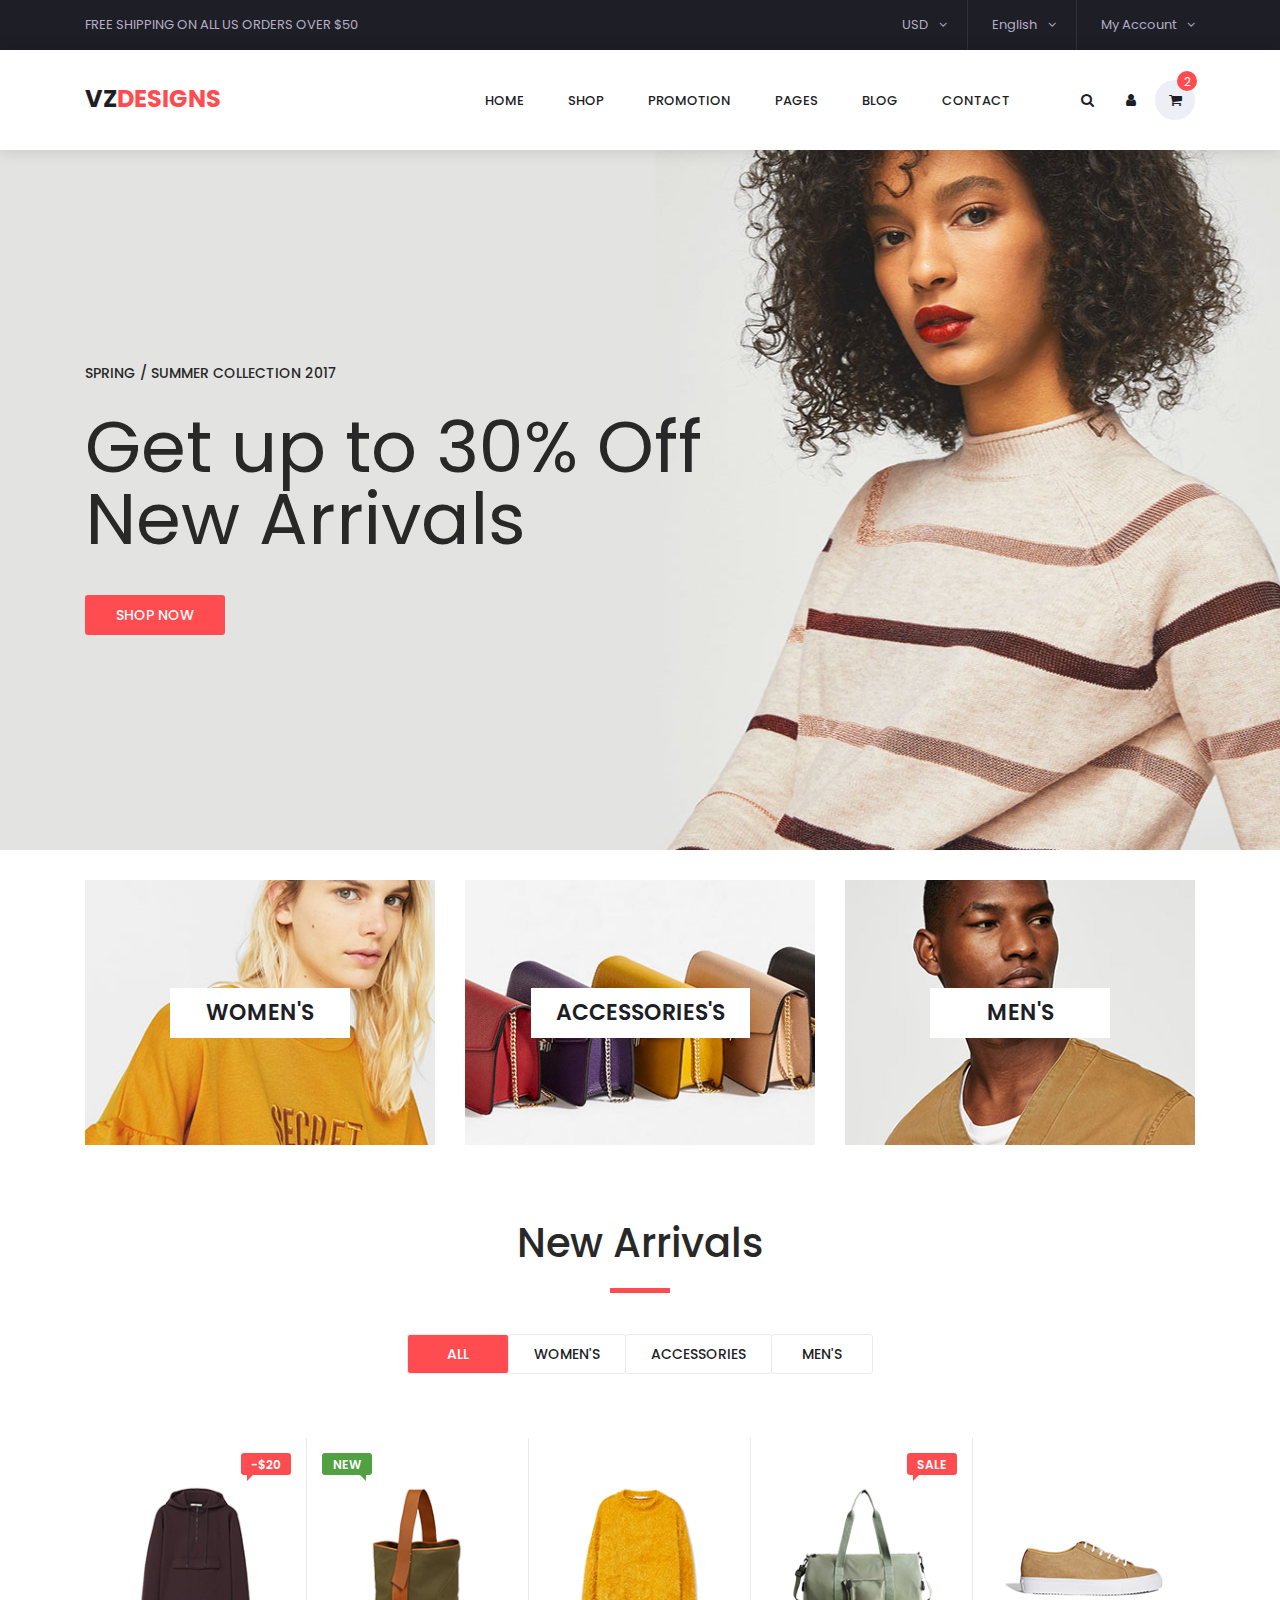
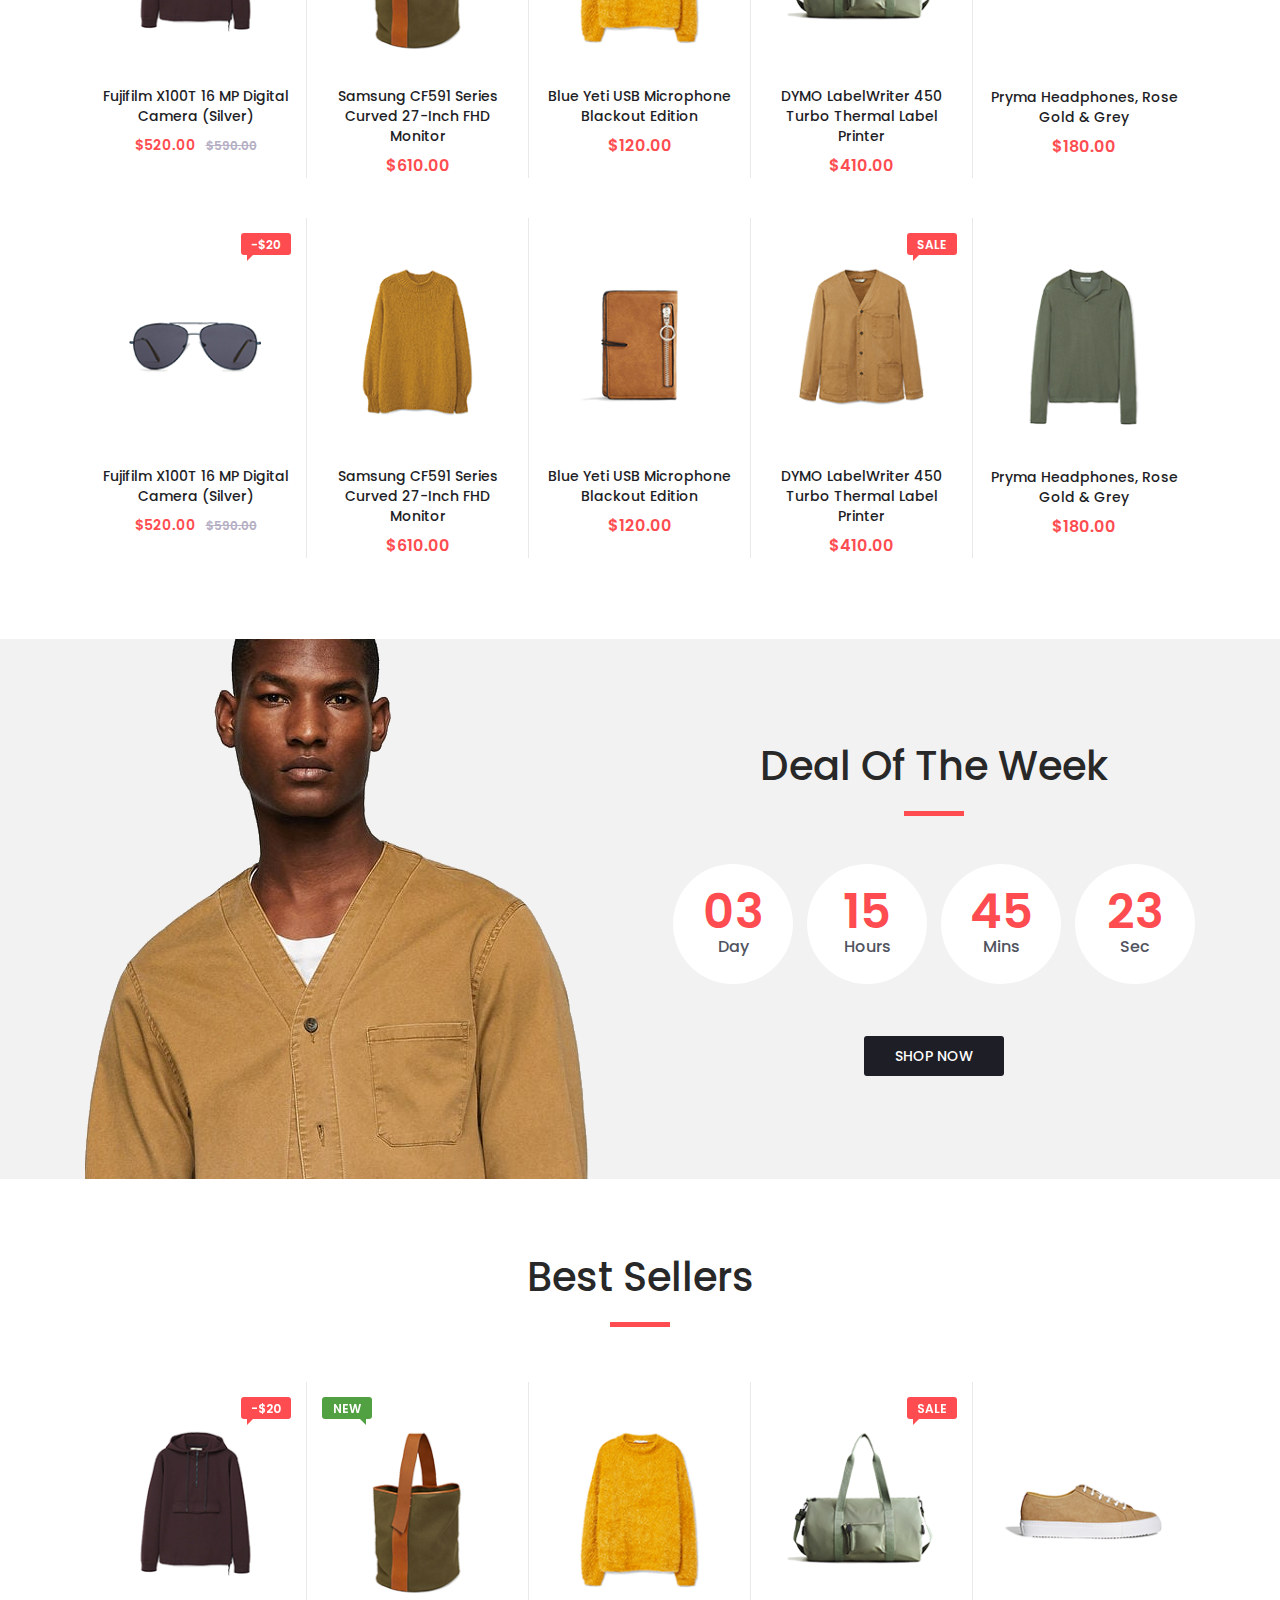
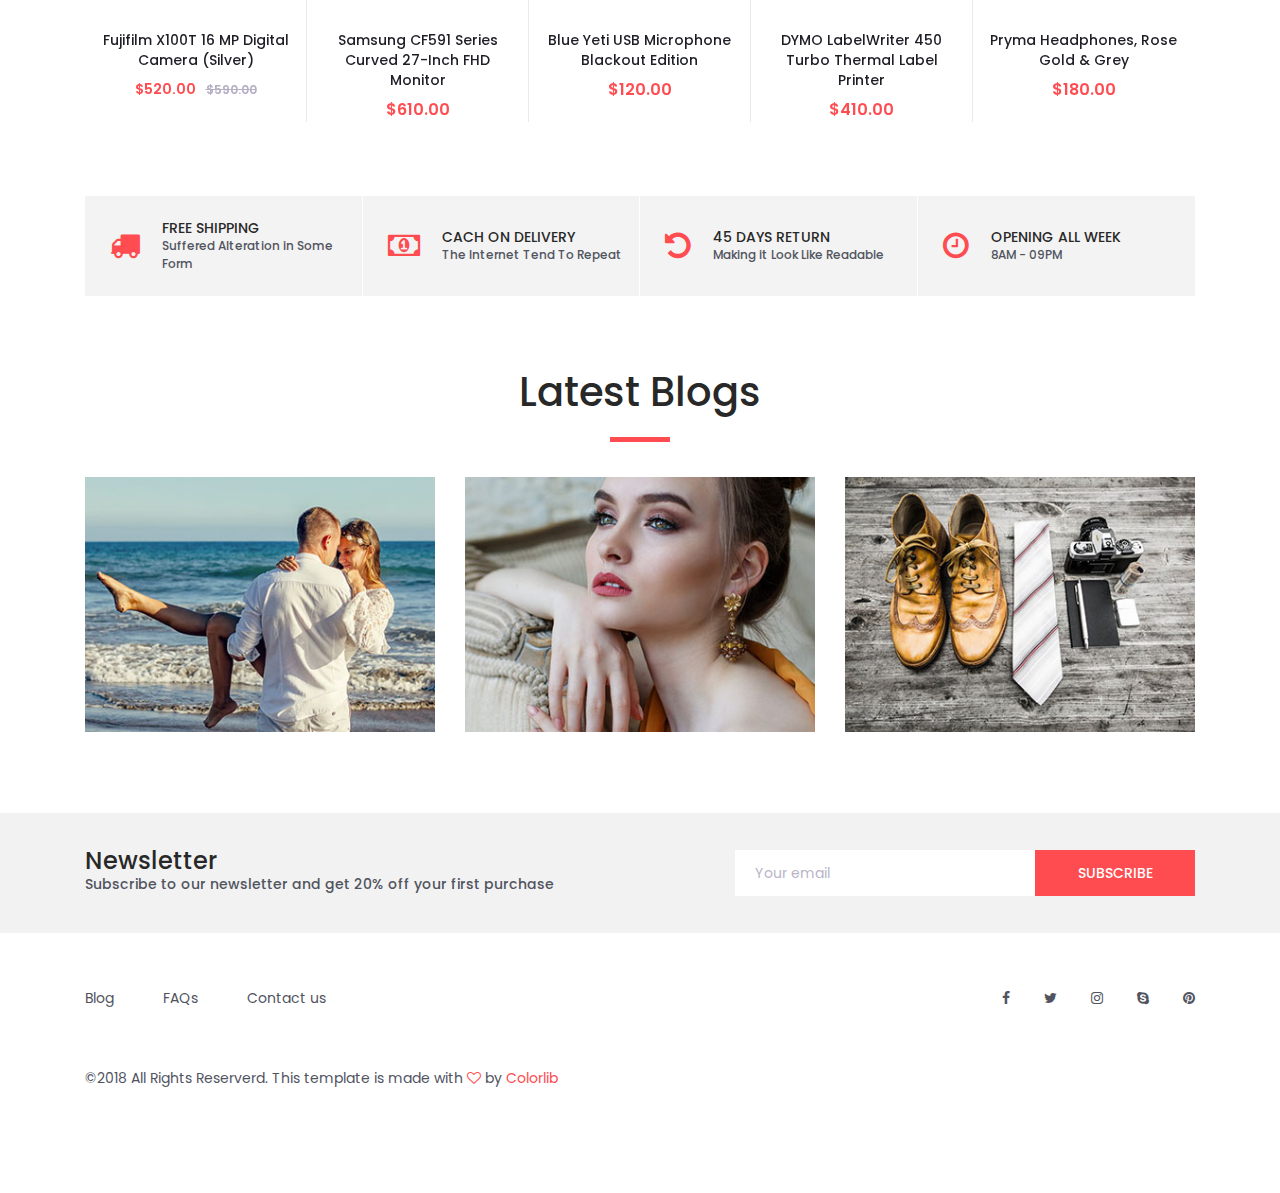
==== index.html @ 8c0a6a10 "ORIGINALFILES" ====
<!DOCTYPE html>
<html lang="en">
<head>
<title>VeeZ</title>
<meta charset="utf-8">
<meta http-equiv="X-UA-Compatible" content="IE=edge">
<meta name="description" content="Colo Shop Template">
<meta name="viewport" content="width=device-width, initial-scale=1">
<link rel="stylesheet" type="text/css" href="styles/bootstrap4/bootstrap.min.css">
<link href="plugins/font-awesome-4.7.0/css/font-awesome.min.css" rel="stylesheet" type="text/css">
<link rel="stylesheet" type="text/css" href="plugins/OwlCarousel2-2.2.1/owl.carousel.css">
<link rel="stylesheet" type="text/css" href="plugins/OwlCarousel2-2.2.1/owl.theme.default.css">
<link rel="stylesheet" type="text/css" href="plugins/OwlCarousel2-2.2.1/animate.css">
<link rel="stylesheet" type="text/css" href="styles/main_styles.css">
<link rel="stylesheet" type="text/css" href="styles/responsive.css">
</head>

<body>

<div class="super_container">

	<!-- Header -->

	<header class="header trans_300">

		<!-- Top Navigation -->

		<div class="top_nav">
			<div class="container">
				<div class="row">
					<div class="col-md-6">
						<div class="top_nav_left">free shipping on all US orders over $50</div>
					</div>
					<div class="col-md-6 text-right">
						<div class="top_nav_right">
							<ul class="top_nav_menu">

								<!-- Currency / Language / My Account -->

								<li class="currency">
									<a href="#">
										usd
										<i class="fa fa-angle-down"></i>
									</a>
									<ul class="currency_selection">
										<li><a>cad</a></li>
										<li><a href="#">aud</a></li>
										<li><a href="#">eur</a></li>
										<li><a href="#">gbp</a></li>
									</ul>
								</li>
								<li class="language">
									<a href="#">
										English
										<i class="fa fa-angle-down"></i>
									</a>
									<ul class="language_selection">
										<li><a href="#">French</a></li>
										<li><a href="#">Italian</a></li>
										<li><a href="#">German</a></li>
										<li><a href="#">Spanish</a></li>
									</ul>
								</li>
								<li class="account">
									<a href="#">
										My Account
										<i class="fa fa-angle-down"></i>
									</a>
									<ul class="account_selection">
										<li><a href="#"><i class="fa fa-sign-in" aria-hidden="true"></i>Sign In</a></li>
										<li><a href="#"><i class="fa fa-user-plus" aria-hidden="true"></i>Register</a></li>
									</ul>
								</li>
							</ul>
						</div>
					</div>
				</div>
			</div>
		</div>

		<!-- Main Navigation -->

		<div class="main_nav_container">
			<div class="container">
				<div class="row">
					<div class="col-lg-12 text-right">
						<div class="logo_container">
							<a href="#">vz<span>designs</span></a>
						</div>
						<nav class="navbar">
							<ul class="navbar_menu">
								<li><a href="#">home</a></li>
								<li><a href="#">shop</a></li>
								<li><a href="#">promotion</a></li>
								<li><a href="#">pages</a></li>
								<li><a href="#">blog</a></li>
								<li><a href="contact.html">contact</a></li>
							</ul>
							<ul class="navbar_user">
								<li><a href="#"><i class="fa fa-search" aria-hidden="true"></i></a></li>
								<li><a href="#"><i class="fa fa-user" aria-hidden="true"></i></a></li>
								<li class="checkout">
									<a href="#">
										<i class="fa fa-shopping-cart" aria-hidden="true"></i>
										<span id="checkout_items" class="checkout_items">2</span>
									</a>
								</li>
							</ul>
							<div class="hamburger_container">
								<i class="fa fa-bars" aria-hidden="true"></i>
							</div>
						</nav>
					</div>
				</div>
			</div>
		</div>

	</header>

	<div class="fs_menu_overlay"></div>
	<div class="hamburger_menu">
		<div class="hamburger_close"><i class="fa fa-times" aria-hidden="true"></i></div>
		<div class="hamburger_menu_content text-right">
			<ul class="menu_top_nav">
				<li class="menu_item has-children">
					<a href="#">
						usd
						<i class="fa fa-angle-down"></i>
					</a>
					<ul class="menu_selection">
						<li><a href="#">cad</a></li>
						<li><a href="#">aud</a></li>
						<li><a href="#">eur</a></li>
						<li><a href="#">gbp</a></li>
					</ul>
				</li>
				<li class="menu_item has-children">
					<a href="#">
						English
						<i class="fa fa-angle-down"></i>
					</a>
					<ul class="menu_selection">
						<li><a href="#">French</a></li>
						<li><a href="#">Italian</a></li>
						<li><a href="#">German</a></li>
						<li><a href="#">Spanish</a></li>
					</ul>
				</li>
				<li class="menu_item has-children">
					<a href="#">
						My Account
						<i class="fa fa-angle-down"></i>
					</a>
					<ul class="menu_selection">
						<li><a href="#"><i class="fa fa-sign-in" aria-hidden="true"></i>Sign In</a></li>
						<li><a href="#"><i class="fa fa-user-plus" aria-hidden="true"></i>Register</a></li>
					</ul>
				</li>
				<li class="menu_item"><a href="#">home</a></li>
				<li class="menu_item"><a href="#">shop</a></li>
				<li class="menu_item"><a href="#">promotion</a></li>
				<li class="menu_item"><a href="#">pages</a></li>
				<li class="menu_item"><a href="#">blog</a></li>
				<li class="menu_item"><a href="#">contact</a></li>
			</ul>
		</div>
	</div>

	<!-- Slider -->

	<div class="main_slider" style="background-image:url(images/slider_1.jpg)">
		<div class="container fill_height">
			<div class="row align-items-center fill_height">
				<div class="col">
					<div class="main_slider_content">
						<h6>Spring / Summer Collection 2017</h6>
						<h1>Get up to 30% Off New Arrivals</h1>
						<div class="red_button shop_now_button"><a href="#">shop now</a></div>
					</div>
				</div>
			</div>
		</div>
	</div>

	<!-- Banner -->

	<div class="banner">
		<div class="container">
			<div class="row">
				<div class="col-md-4">
					<div class="banner_item align-items-center" style="background-image:url(images/banner_1.jpg)">
						<div class="banner_category">
							<a href="categories.html">women's</a>
						</div>
					</div>
				</div>
				<div class="col-md-4">
					<div class="banner_item align-items-center" style="background-image:url(images/banner_2.jpg)">
						<div class="banner_category">
							<a href="categories.html">accessories's</a>
						</div>
					</div>
				</div>
				<div class="col-md-4">
					<div class="banner_item align-items-center" style="background-image:url(images/banner_3.jpg)">
						<div class="banner_category">
							<a href="categories.html">men's</a>
						</div>
					</div>
				</div>
			</div>
		</div>
	</div>

	<!-- New Arrivals -->

	<div class="new_arrivals">
		<div class="container">
			<div class="row">
				<div class="col text-center">
					<div class="section_title new_arrivals_title">
						<h2>New Arrivals</h2>
					</div>
				</div>
			</div>
			<div class="row align-items-center">
				<div class="col text-center">
					<div class="new_arrivals_sorting">
						<ul class="arrivals_grid_sorting clearfix button-group filters-button-group">
							<li class="grid_sorting_button button d-flex flex-column justify-content-center align-items-center active is-checked" data-filter="*">all</li>
							<li class="grid_sorting_button button d-flex flex-column justify-content-center align-items-center" data-filter=".women">women's</li>
							<li class="grid_sorting_button button d-flex flex-column justify-content-center align-items-center" data-filter=".accessories">accessories</li>
							<li class="grid_sorting_button button d-flex flex-column justify-content-center align-items-center" data-filter=".men">men's</li>
						</ul>
					</div>
				</div>
			</div>
			<div class="row">
				<div class="col">
					<div class="product-grid" data-isotope='{ "itemSelector": ".product-item", "layoutMode": "fitRows" }'>

						<!-- Product 1 -->

						<div class="product-item men">
							<div class="product discount product_filter">
								<div class="product_image">
									<img src="images/product_1.png" alt="">
								</div>
								<div class="favorite favorite_left"></div>
								<div class="product_bubble product_bubble_right product_bubble_red d-flex flex-column align-items-center"><span>-$20</span></div>
								<div class="product_info">
									<h6 class="product_name"><a href="single.html">Fujifilm X100T 16 MP Digital Camera (Silver)</a></h6>
									<div class="product_price">$520.00<span>$590.00</span></div>
								</div>
							</div>
							<div class="red_button add_to_cart_button"><a href="#">add to cart</a></div>
						</div>

						<!-- Product 2 -->

						<div class="product-item women">
							<div class="product product_filter">
								<div class="product_image">
									<img src="images/product_2.png" alt="">
								</div>
								<div class="favorite"></div>
								<div class="product_bubble product_bubble_left product_bubble_green d-flex flex-column align-items-center"><span>new</span></div>
								<div class="product_info">
									<h6 class="product_name"><a href="single.html">Samsung CF591 Series Curved 27-Inch FHD Monitor</a></h6>
									<div class="product_price">$610.00</div>
								</div>
							</div>
							<div class="red_button add_to_cart_button"><a href="#">add to cart</a></div>
						</div>

						<!-- Product 3 -->

						<div class="product-item women">
							<div class="product product_filter">
								<div class="product_image">
									<img src="images/product_3.png" alt="">
								</div>
								<div class="favorite"></div>
								<div class="product_info">
									<h6 class="product_name"><a href="single.html">Blue Yeti USB Microphone Blackout Edition</a></h6>
									<div class="product_price">$120.00</div>
								</div>
							</div>
							<div class="red_button add_to_cart_button"><a href="#">add to cart</a></div>
						</div>

						<!-- Product 4 -->

						<div class="product-item accessories">
							<div class="product product_filter">
								<div class="product_image">
									<img src="images/product_4.png" alt="">
								</div>
								<div class="product_bubble product_bubble_right product_bubble_red d-flex flex-column align-items-center"><span>sale</span></div>
								<div class="favorite favorite_left"></div>
								<div class="product_info">
									<h6 class="product_name"><a href="single.html">DYMO LabelWriter 450 Turbo Thermal Label Printer</a></h6>
									<div class="product_price">$410.00</div>
								</div>
							</div>
							<div class="red_button add_to_cart_button"><a href="#">add to cart</a></div>
						</div>

						<!-- Product 5 -->

						<div class="product-item women men">
							<div class="product product_filter">
								<div class="product_image">
									<img src="images/product_5.png" alt="">
								</div>
								<div class="favorite"></div>
								<div class="product_info">
									<h6 class="product_name"><a href="single.html">Pryma Headphones, Rose Gold & Grey</a></h6>
									<div class="product_price">$180.00</div>
								</div>
							</div>
							<div class="red_button add_to_cart_button"><a href="#">add to cart</a></div>
						</div>

						<!-- Product 6 -->

						<div class="product-item accessories">
							<div class="product discount product_filter">
								<div class="product_image">
									<img src="images/product_6.png" alt="">
								</div>
								<div class="favorite favorite_left"></div>
								<div class="product_bubble product_bubble_right product_bubble_red d-flex flex-column align-items-center"><span>-$20</span></div>
								<div class="product_info">
									<h6 class="product_name"><a href="#single.html">Fujifilm X100T 16 MP Digital Camera (Silver)</a></h6>
									<div class="product_price">$520.00<span>$590.00</span></div>
								</div>
							</div>
							<div class="red_button add_to_cart_button"><a href="#">add to cart</a></div>
						</div>

						<!-- Product 7 -->

						<div class="product-item women">
							<div class="product product_filter">
								<div class="product_image">
									<img src="images/product_7.png" alt="">
								</div>
								<div class="favorite"></div>
								<div class="product_info">
									<h6 class="product_name"><a href="single.html">Samsung CF591 Series Curved 27-Inch FHD Monitor</a></h6>
									<div class="product_price">$610.00</div>
								</div>
							</div>
							<div class="red_button add_to_cart_button"><a href="#">add to cart</a></div>
						</div>

						<!-- Product 8 -->

						<div class="product-item accessories">
							<div class="product product_filter">
								<div class="product_image">
									<img src="images/product_8.png" alt="">
								</div>
								<div class="favorite"></div>
								<div class="product_info">
									<h6 class="product_name"><a href="single.html">Blue Yeti USB Microphone Blackout Edition</a></h6>
									<div class="product_price">$120.00</div>
								</div>
							</div>
							<div class="red_button add_to_cart_button"><a href="#">add to cart</a></div>
						</div>

						<!-- Product 9 -->

						<div class="product-item men">
							<div class="product product_filter">
								<div class="product_image">
									<img src="images/product_9.png" alt="">
								</div>
								<div class="product_bubble product_bubble_right product_bubble_red d-flex flex-column align-items-center"><span>sale</span></div>
								<div class="favorite favorite_left"></div>
								<div class="product_info">
									<h6 class="product_name"><a href="single.html">DYMO LabelWriter 450 Turbo Thermal Label Printer</a></h6>
									<div class="product_price">$410.00</div>
								</div>
							</div>
							<div class="red_button add_to_cart_button"><a href="#">add to cart</a></div>
						</div>

						<!-- Product 10 -->

						<div class="product-item men">
							<div class="product product_filter">
								<div class="product_image">
									<img src="images/product_10.png" alt="">
								</div>
								<div class="favorite"></div>
								<div class="product_info">
									<h6 class="product_name"><a href="single.html">Pryma Headphones, Rose Gold & Grey</a></h6>
									<div class="product_price">$180.00</div>
								</div>
							</div>
							<div class="red_button add_to_cart_button"><a href="#">add to cart</a></div>
						</div>
					</div>
				</div>
			</div>
		</div>
	</div>

	<!-- Deal of the week -->

	<div class="deal_ofthe_week">
		<div class="container">
			<div class="row align-items-center">
				<div class="col-lg-6">
					<div class="deal_ofthe_week_img">
						<img src="images/deal_ofthe_week.png" alt="">
					</div>
				</div>
				<div class="col-lg-6 text-right deal_ofthe_week_col">
					<div class="deal_ofthe_week_content d-flex flex-column align-items-center float-right">
						<div class="section_title">
							<h2>Deal Of The Week</h2>
						</div>
						<ul class="timer">
							<li class="d-inline-flex flex-column justify-content-center align-items-center">
								<div id="day" class="timer_num">03</div>
								<div class="timer_unit">Day</div>
							</li>
							<li class="d-inline-flex flex-column justify-content-center align-items-center">
								<div id="hour" class="timer_num">15</div>
								<div class="timer_unit">Hours</div>
							</li>
							<li class="d-inline-flex flex-column justify-content-center align-items-center">
								<div id="minute" class="timer_num">45</div>
								<div class="timer_unit">Mins</div>
							</li>
							<li class="d-inline-flex flex-column justify-content-center align-items-center">
								<div id="second" class="timer_num">23</div>
								<div class="timer_unit">Sec</div>
							</li>
						</ul>
						<div class="red_button deal_ofthe_week_button"><a href="#">shop now</a></div>
					</div>
				</div>
			</div>
		</div>
	</div>

	<!-- Best Sellers -->

	<div class="best_sellers">
		<div class="container">
			<div class="row">
				<div class="col text-center">
					<div class="section_title new_arrivals_title">
						<h2>Best Sellers</h2>
					</div>
				</div>
			</div>
			<div class="row">
				<div class="col">
					<div class="product_slider_container">
						<div class="owl-carousel owl-theme product_slider">

							<!-- Slide 1 -->

							<div class="owl-item product_slider_item">
								<div class="product-item">
									<div class="product discount">
										<div class="product_image">
											<img src="images/product_1.png" alt="">
										</div>
										<div class="favorite favorite_left"></div>
										<div class="product_bubble product_bubble_right product_bubble_red d-flex flex-column align-items-center"><span>-$20</span></div>
										<div class="product_info">
											<h6 class="product_name"><a href="single.html">Fujifilm X100T 16 MP Digital Camera (Silver)</a></h6>
											<div class="product_price">$520.00<span>$590.00</span></div>
										</div>
									</div>
								</div>
							</div>

							<!-- Slide 2 -->

							<div class="owl-item product_slider_item">
								<div class="product-item women">
									<div class="product">
										<div class="product_image">
											<img src="images/product_2.png" alt="">
										</div>
										<div class="favorite"></div>
										<div class="product_bubble product_bubble_left product_bubble_green d-flex flex-column align-items-center"><span>new</span></div>
										<div class="product_info">
											<h6 class="product_name"><a href="single.html">Samsung CF591 Series Curved 27-Inch FHD Monitor</a></h6>
											<div class="product_price">$610.00</div>
										</div>
									</div>
								</div>
							</div>

							<!-- Slide 3 -->

							<div class="owl-item product_slider_item">
								<div class="product-item women">
									<div class="product">
										<div class="product_image">
											<img src="images/product_3.png" alt="">
										</div>
										<div class="favorite"></div>
										<div class="product_info">
											<h6 class="product_name"><a href="single.html">Blue Yeti USB Microphone Blackout Edition</a></h6>
											<div class="product_price">$120.00</div>
										</div>
									</div>
								</div>
							</div>

							<!-- Slide 4 -->

							<div class="owl-item product_slider_item">
								<div class="product-item accessories">
									<div class="product">
										<div class="product_image">
											<img src="images/product_4.png" alt="">
										</div>
										<div class="product_bubble product_bubble_right product_bubble_red d-flex flex-column align-items-center"><span>sale</span></div>
										<div class="favorite favorite_left"></div>
										<div class="product_info">
											<h6 class="product_name"><a href="single.html">DYMO LabelWriter 450 Turbo Thermal Label Printer</a></h6>
											<div class="product_price">$410.00</div>
										</div>
									</div>
								</div>
							</div>

							<!-- Slide 5 -->

							<div class="owl-item product_slider_item">
								<div class="product-item women men">
									<div class="product">
										<div class="product_image">
											<img src="images/product_5.png" alt="">
										</div>
										<div class="favorite"></div>
										<div class="product_info">
											<h6 class="product_name"><a href="single.html">Pryma Headphones, Rose Gold & Grey</a></h6>
											<div class="product_price">$180.00</div>
										</div>
									</div>
								</div>
							</div>

							<!-- Slide 6 -->

							<div class="owl-item product_slider_item">
								<div class="product-item accessories">
									<div class="product discount">
										<div class="product_image">
											<img src="images/product_6.png" alt="">
										</div>
										<div class="favorite favorite_left"></div>
										<div class="product_bubble product_bubble_right product_bubble_red d-flex flex-column align-items-center"><span>-$20</span></div>
										<div class="product_info">
											<h6 class="product_name"><a href="single.html">Fujifilm X100T 16 MP Digital Camera (Silver)</a></h6>
											<div class="product_price">$520.00<span>$590.00</span></div>
										</div>
									</div>
								</div>
							</div>

							<!-- Slide 7 -->

							<div class="owl-item product_slider_item">
								<div class="product-item women">
									<div class="product">
										<div class="product_image">
											<img src="images/product_7.png" alt="">
										</div>
										<div class="favorite"></div>
										<div class="product_info">
											<h6 class="product_name"><a href="single.html">Samsung CF591 Series Curved 27-Inch FHD Monitor</a></h6>
											<div class="product_price">$610.00</div>
										</div>
									</div>
								</div>
							</div>

							<!-- Slide 8 -->

							<div class="owl-item product_slider_item">
								<div class="product-item accessories">
									<div class="product">
										<div class="product_image">
											<img src="images/product_8.png" alt="">
										</div>
										<div class="favorite"></div>
										<div class="product_info">
											<h6 class="product_name"><a href="single.html">Blue Yeti USB Microphone Blackout Edition</a></h6>
											<div class="product_price">$120.00</div>
										</div>
									</div>
								</div>
							</div>

							<!-- Slide 9 -->

							<div class="owl-item product_slider_item">
								<div class="product-item men">
									<div class="product">
										<div class="product_image">
											<img src="images/product_9.png" alt="">
										</div>
										<div class="product_bubble product_bubble_right product_bubble_red d-flex flex-column align-items-center"><span>sale</span></div>
										<div class="favorite favorite_left"></div>
										<div class="product_info">
											<h6 class="product_name"><a href="single.html">DYMO LabelWriter 450 Turbo Thermal Label Printer</a></h6>
											<div class="product_price">$410.00</div>
										</div>
									</div>
								</div>
							</div>

							<!-- Slide 10 -->

							<div class="owl-item product_slider_item">
								<div class="product-item men">
									<div class="product">
										<div class="product_image">
											<img src="images/product_10.png" alt="">
										</div>
										<div class="favorite"></div>
										<div class="product_info">
											<h6 class="product_name"><a href="single.html">Pryma Headphones, Rose Gold & Grey</a></h6>
											<div class="product_price">$180.00</div>
										</div>
									</div>
								</div>
							</div>
						</div>

						<!-- Slider Navigation -->

						<div class="product_slider_nav_left product_slider_nav d-flex align-items-center justify-content-center flex-column">
							<i class="fa fa-chevron-left" aria-hidden="true"></i>
						</div>
						<div class="product_slider_nav_right product_slider_nav d-flex align-items-center justify-content-center flex-column">
							<i class="fa fa-chevron-right" aria-hidden="true"></i>
						</div>
					</div>
				</div>
			</div>
		</div>
	</div>

	<!-- Benefit -->

	<div class="benefit">
		<div class="container">
			<div class="row benefit_row">
				<div class="col-lg-3 benefit_col">
					<div class="benefit_item d-flex flex-row align-items-center">
						<div class="benefit_icon"><i class="fa fa-truck" aria-hidden="true"></i></div>
						<div class="benefit_content">
							<h6>free shipping</h6>
							<p>Suffered Alteration in Some Form</p>
						</div>
					</div>
				</div>
				<div class="col-lg-3 benefit_col">
					<div class="benefit_item d-flex flex-row align-items-center">
						<div class="benefit_icon"><i class="fa fa-money" aria-hidden="true"></i></div>
						<div class="benefit_content">
							<h6>cach on delivery</h6>
							<p>The Internet Tend To Repeat</p>
						</div>
					</div>
				</div>
				<div class="col-lg-3 benefit_col">
					<div class="benefit_item d-flex flex-row align-items-center">
						<div class="benefit_icon"><i class="fa fa-undo" aria-hidden="true"></i></div>
						<div class="benefit_content">
							<h6>45 days return</h6>
							<p>Making it Look Like Readable</p>
						</div>
					</div>
				</div>
				<div class="col-lg-3 benefit_col">
					<div class="benefit_item d-flex flex-row align-items-center">
						<div class="benefit_icon"><i class="fa fa-clock-o" aria-hidden="true"></i></div>
						<div class="benefit_content">
							<h6>opening all week</h6>
							<p>8AM - 09PM</p>
						</div>
					</div>
				</div>
			</div>
		</div>
	</div>

	<!-- Blogs -->

	<div class="blogs">
		<div class="container">
			<div class="row">
				<div class="col text-center">
					<div class="section_title">
						<h2>Latest Blogs</h2>
					</div>
				</div>
			</div>
			<div class="row blogs_container">
				<div class="col-lg-4 blog_item_col">
					<div class="blog_item">
						<div class="blog_background" style="background-image:url(images/blog_1.jpg)"></div>
						<div class="blog_content d-flex flex-column align-items-center justify-content-center text-center">
							<h4 class="blog_title">Here are the trends I see coming this fall</h4>
							<span class="blog_meta">by admin | dec 01, 2017</span>
							<a class="blog_more" href="#">Read more</a>
						</div>
					</div>
				</div>
				<div class="col-lg-4 blog_item_col">
					<div class="blog_item">
						<div class="blog_background" style="background-image:url(images/blog_2.jpg)"></div>
						<div class="blog_content d-flex flex-column align-items-center justify-content-center text-center">
							<h4 class="blog_title">Here are the trends I see coming this fall</h4>
							<span class="blog_meta">by admin | dec 01, 2017</span>
							<a class="blog_more" href="#">Read more</a>
						</div>
					</div>
				</div>
				<div class="col-lg-4 blog_item_col">
					<div class="blog_item">
						<div class="blog_background" style="background-image:url(images/blog_3.jpg)"></div>
						<div class="blog_content d-flex flex-column align-items-center justify-content-center text-center">
							<h4 class="blog_title">Here are the trends I see coming this fall</h4>
							<span class="blog_meta">by admin | dec 01, 2017</span>
							<a class="blog_more" href="#">Read more</a>
						</div>
					</div>
				</div>
			</div>
		</div>
	</div>

	<!-- Newsletter -->

	<div class="newsletter">
		<div class="container">
			<div class="row">
				<div class="col-lg-6">
					<div class="newsletter_text d-flex flex-column justify-content-center align-items-lg-start align-items-md-center text-center">
						<h4>Newsletter</h4>
						<p>Subscribe to our newsletter and get 20% off your first purchase</p>
					</div>
				</div>
				<div class="col-lg-6">
					<form action="post">
						<div class="newsletter_form d-flex flex-md-row flex-column flex-xs-column align-items-center justify-content-lg-end justify-content-center">
							<input id="newsletter_email" type="email" placeholder="Your email" required="required" data-error="Valid email is required.">
							<button id="newsletter_submit" type="submit" class="newsletter_submit_btn trans_300" value="Submit">subscribe</button>
						</div>
					</form>
				</div>
			</div>
		</div>
	</div>

	<!-- Footer -->

	<footer class="footer">
		<div class="container">
			<div class="row">
				<div class="col-lg-6">
					<div class="footer_nav_container d-flex flex-sm-row flex-column align-items-center justify-content-lg-start justify-content-center text-center">
						<ul class="footer_nav">
							<li><a href="#">Blog</a></li>
							<li><a href="#">FAQs</a></li>
							<li><a href="contact.html">Contact us</a></li>
						</ul>
					</div>
				</div>
				<div class="col-lg-6">
					<div class="footer_social d-flex flex-row align-items-center justify-content-lg-end justify-content-center">
						<ul>
							<li><a href="#"><i class="fa fa-facebook" aria-hidden="true"></i></a></li>
							<li><a href="#"><i class="fa fa-twitter" aria-hidden="true"></i></a></li>
							<li><a href="#"><i class="fa fa-instagram" aria-hidden="true"></i></a></li>
							<li><a href="#"><i class="fa fa-skype" aria-hidden="true"></i></a></li>
							<li><a href="#"><i class="fa fa-pinterest" aria-hidden="true"></i></a></li>
						</ul>
					</div>
				</div>
			</div>
			<div class="row">
				<div class="col-lg-12">
					<div class="footer_nav_container">
						<div class="cr">©2018 All Rights Reserverd. This template is made with <i class="fa fa-heart-o" aria-hidden="true"></i> by <a href="#">Colorlib</a></div>
					</div>
				</div>
			</div>
		</div>
	</footer>

</div>

<script src="js/jquery-3.2.1.min.js"></script>
<script src="styles/bootstrap4/popper.js"></script>
<script src="styles/bootstrap4/bootstrap.min.js"></script>
<script src="plugins/Isotope/isotope.pkgd.min.js"></script>
<script src="plugins/OwlCarousel2-2.2.1/owl.carousel.js"></script>
<script src="plugins/easing/easing.js"></script>
<script src="js/custom.js"></script>
</body>

</html>
---- styles/main_styles.css ----
@charset "utf-8";
/* CSS Document */

/******************************

COLOR PALETTE




[Table of Contents]

1. Fonts
2. Body and some general stuff
3. Home
	3.1 Currency
	3.2 Language
	3.3 Account
	3.4 Main Navigation
	3.5 Hamburger Menu
	3.6 Logo
	3.7 Main Slider
4. Banner
5. New Arrivals
	5.1 New Arrivals Sorting
	5.2 New Arrivals Products Grid
6. Deal of the week
7. Best Sellers
	7.1 Slider Nav
8. Benefit
9. Blogs
10. Newsletter
11. Footer



******************************/

/***********
1. Fonts
***********/

@import url('https://fonts.googleapis.com/css?family=Poppins:400,500,600,700,900');

/*********************************
2. Body and some general stuff
*********************************/

*
{
	margin: 0;
	padding: 0;
}
body
{
	font-family: 'Poppins', sans-serif;
	font-size: 14px;
	line-height: 23px;
	font-weight: 400;
	background: #FFFFFF;
	color: #1e1e27;
}
div
{
	display: block;
	position: relative;
	-webkit-box-sizing: border-box;
    -moz-box-sizing: border-box;
    box-sizing: border-box;
}
ul
{
	list-style: none;
	margin-bottom: 0px;
}
p
{
	font-family: 'Poppins', sans-serif;
	font-size: 14px;
	line-height: 1.7;
	font-weight: 500;
	color: #989898;
	-webkit-font-smoothing: antialiased;
	-webkit-text-shadow: rgba(0,0,0,.01) 0 0 1px;
	text-shadow: rgba(0,0,0,.01) 0 0 1px;
}
p a
{
	display: inline;
	position: relative;
	color: inherit;
	border-bottom: solid 2px #fde0db;
	-webkit-transition: all 200ms ease;
	-moz-transition: all 200ms ease;
	-ms-transition: all 200ms ease;
	-o-transition: all 200ms ease;
	transition: all 200ms ease;
}
a, a:hover, a:visited, a:active, a:link
{
	text-decoration: none;
	-webkit-font-smoothing: antialiased;
	-webkit-text-shadow: rgba(0,0,0,.01) 0 0 1px;
	text-shadow: rgba(0,0,0,.01) 0 0 1px;
}
p a:active
{
	position: relative;
	color: #FF6347;
}
p a:hover
{
	color: #FF6347;
	background: #fde0db;
}
p a:hover::after
{
	opacity: 0.2;
}
::selection
{
	background: #fde0db;
	color: #FF6347;
}
p::selection
{
	background: #fde0db;
}
h1{font-size: 72px;}
h2{font-size: 40px;}
h3{font-size: 28px;}
h4{font-size: 24px;}
h5{font-size: 16px;}
h6{font-size: 14px;}
h1, h2, h3, h4, h5, h6
{
	color: #282828;
	-webkit-font-smoothing: antialiased;
	-webkit-text-shadow: rgba(0,0,0,.01) 0 0 1px;
	text-shadow: rgba(0,0,0,.01) 0 0 1px;
}
h1::selection,
h2::selection,
h3::selection,
h4::selection,
h5::selection,
h6::selection
{

}
::-webkit-input-placeholder
{
	font-size: 16px !important;
	font-weight: 500;
	color: #777777 !important;
}
:-moz-placeholder /* older Firefox*/
{
	font-size: 16px !important;
	font-weight: 500;
	color: #777777 !important;
}
::-moz-placeholder /* Firefox 19+ */
{
	font-size: 16px !important;
	font-weight: 500;
	color: #777777 !important;
}
:-ms-input-placeholder
{
	font-size: 16px !important;
	font-weight: 500;
	color: #777777 !important;
}
::input-placeholder
{
	font-size: 16px !important;
	font-weight: 500;
	color: #777777 !important;
}
.form-control
{
	color: #db5246;
}
section
{
	display: block;
	position: relative;
	box-sizing: border-box;
}
.clear
{
	clear: both;
}
.clearfix::before, .clearfix::after
{
	content: "";
	display: table;
}
.clearfix::after
{
	clear: both;
}
.clearfix
{
	zoom: 1;
}
.float_left
{
	float: left;
}
.float_right
{
	float: right;
}
.trans_200
{
	-webkit-transition: all 200ms ease;
	-moz-transition: all 200ms ease;
	-ms-transition: all 200ms ease;
	-o-transition: all 200ms ease;
	transition: all 200ms ease;
}
.trans_300
{
	-webkit-transition: all 300ms ease;
	-moz-transition: all 300ms ease;
	-ms-transition: all 300ms ease;
	-o-transition: all 300ms ease;
	transition: all 300ms ease;
}
.trans_400
{
	-webkit-transition: all 400ms ease;
	-moz-transition: all 400ms ease;
	-ms-transition: all 400ms ease;
	-o-transition: all 400ms ease;
	transition: all 400ms ease;
}
.trans_500
{
	-webkit-transition: all 500ms ease;
	-moz-transition: all 500ms ease;
	-ms-transition: all 500ms ease;
	-o-transition: all 500ms ease;
	transition: all 500ms ease;
}
.fill_height
{
	height: 100%;
}
.super_container
{
	width: 100%;
	overflow: hidden;
}

/*********************************
3. Home
*********************************/

.header
{
	position: fixed;
	top: 0;
	left: 0;
	width: 100%;
	background: #FFFFFF;
	z-index: 10;
}
.top_nav
{
	width: 100%;
	height: 50px;
	background: #1e1e27;
}
.top_nav_left
{
	height: 50px;
	line-height: 50px;
	font-size: 13px;
	color: #b5aec4;
	text-transform: uppercase;
}

/*********************************
3.1 Currency
*********************************/

.currency
{
	display: inline-block;
	position: relative;
	min-width: 50px;
	border-right: solid 1px #33333b;
	padding-right: 20px;
	padding-left: 20px;
	text-align: center;
	vertical-align: middle;
	background: #1e1e27;
}
.currency > a
{
	display: block;
	color: #b5aec4;
	font-weight: 400;
	height: 50px;
	line-height: 50px;
	font-size: 13px;
	text-transform: uppercase;
}
.currency > a > i
{
	margin-left: 8px;
}
.currency:hover .currency_selection
{
	visibility: visible;
	opacity: 1;
	top: 100%;
}
.currency_selection
{
	display: block;
	position: absolute;
	right: 0;
	top: 120%;
	margin: 0;
	width: 100%;
	background: #FFFFFF;
	visibility: hidden;
	opacity: 0;
	z-index: 1;
	box-shadow: 0 0 25px rgba(63, 78, 100, 0.15);
	-webkit-transition: opacity 0.3s ease;
	-moz-transition: opacity 0.3s ease;
	-ms-transition: opacity 0.3s ease;
	-o-transition: opacity 0.3s ease;
	transition: all 0.3s ease;
}
.currency_selection li
{
	padding-left: 10px;
	padding-right: 10px;
	line-height: 50px;
}
.currency_selection li a
{
	display: block;
	color: #232530;
	border-bottom: solid 1px #dddddd;
	font-size: 13px;
	text-transform: uppercase;
	-webkit-transition: opacity 0.3s ease;
	-moz-transition: opacity 0.3s ease;
	-ms-transition: opacity 0.3s ease;
	-o-transition: opacity 0.3s ease;
	transition: all 0.3s ease;
}
.currency_selection li a:hover
{
	color: #b5aec4;
}
.currency_selection li:last-child a
{
	border-bottom: none;
}

/*********************************
3.2 Language
*********************************/

.language
{
	display: inline-block;
	position: relative;
	min-width: 50px;
	border-right: solid 1px #33333b;
	padding-right: 20px;
	padding-left: 20px;
	text-align: center;
	vertical-align: middle;
	background: #1e1e27;
}
.language > a
{
	display: block;
	color: #b5aec4;
	font-weight: 400;
	height: 50px;
	line-height: 50px;
	font-size: 13px;
}
.language > a > i
{
	margin-left: 8px;
}
.language:hover .language_selection
{
	visibility: visible;
	opacity: 1;
	top: 100%;
}
.language_selection
{
	display: block;
	position: absolute;
	right: 0;
	top: 120%;
	margin: 0;
	width: 100%;
	background: #FFFFFF;
	visibility: hidden;
	opacity: 0;
	z-index: 1;
	box-shadow: 0 0 25px rgba(63, 78, 100, 0.15);
	-webkit-transition: opacity 0.3s ease;
	-moz-transition: opacity 0.3s ease;
	-ms-transition: opacity 0.3s ease;
	-o-transition: opacity 0.3s ease;
	transition: all 0.3s ease;
}
.language_selection li
{
	padding-left: 10px;
	padding-right: 10px;
	line-height: 50px;
}
.language_selection li a
{
	display: block;
	color: #232530;
	border-bottom: solid 1px #dddddd;
	font-size: 13px;
	-webkit-transition: opacity 0.3s ease;
	-moz-transition: opacity 0.3s ease;
	-ms-transition: opacity 0.3s ease;
	-o-transition: opacity 0.3s ease;
	transition: all 0.3s ease;
}
.language_selection li a:hover
{
	color: #b5aec4;
}
.language_selection li:last-child a
{
	border-bottom: none;
}

/*********************************
3.3 Account
*********************************/

.account
{
	display: inline-block;
	position: relative;
	min-width: 50px;
	padding-left: 20px;
	text-align: center;
	vertical-align: middle;
	background: #1e1e27;
}
.account > a
{
	display: block;
	color: #b5aec4;
	font-weight: 400;
	height: 50px;
	line-height: 50px;
	font-size: 13px;
}
.account > a > i
{
	margin-left: 8px;
}
.account:hover .account_selection
{
	visibility: visible;
	opacity: 1;
	top: 100%;
}
.account_selection
{
	display: block;
	position: absolute;
	right: 0;
	top: 120%;
	margin: 0;
	width: 100%;
	background: #FFFFFF;
	visibility: hidden;
	opacity: 0;
	z-index: 1;
	box-shadow: 0 0 25px rgba(63, 78, 100, 0.15);
	-webkit-transition: opacity 0.3s ease;
	-moz-transition: opacity 0.3s ease;
	-ms-transition: opacity 0.3s ease;
	-o-transition: opacity 0.3s ease;
	transition: all 0.3s ease;
}
.account_selection li
{
	padding-left: 10px;
	padding-right: 10px;
	line-height: 50px;
}
.account_selection li a
{
	display: block;
	color: #232530;
	border-bottom: solid 1px #dddddd;
	font-size: 14px;
	-webkit-transition: all 0.3s ease;
	-moz-transition: all 0.3s ease;
	-ms-transition: all 0.3s ease;
	-o-transition: all 0.3s ease;
	transition: all 0.3s ease;
}
.account_selection li a:hover
{
	color: #b5aec4;
}
.account_selection li:last-child a
{
	border-bottom: none;
}
.account_selection li a i
{
	margin-right: 10px;
}

/*********************************
3.4 Main Navigation
*********************************/

.main_nav_container
{
	width: 100%;
	background: #FFFFFF;
	box-shadow: 0 0 16px rgba(0, 0, 0, 0.15);
}
.navbar
{
	width: auto;
	height: 100px;
	float: right;
	padding-left: 0px;
	padding-right: 0px;
}
.navbar_menu li
{
	display: inline-block;
}
.navbar_menu li a
{
	display: block;
	color: #1e1e27;
	font-size: 13px;
	font-weight: 500;
	text-transform: uppercase;
	padding: 20px;
	-webkit-transition: color 0.3s ease;
	-moz-transition: color 0.3s ease;
	-ms-transition: color 0.3s ease;
	-o-transition: color 0.3s ease;
	transition: color 0.3s ease;
}
.navbar_menu li a:hover
{
	color: #b5aec4;
}
.navbar_user
{
	margin-left: 37px;
}
.navbar_user li
{
	display: inline-block;
	text-align: center;
}
.navbar_user li a
{
	display: -webkit-box;
	display: -moz-box;
	display: -ms-flexbox;
	display: -webkit-flex;
	display: flex;
	flex-direction: column;
	justify-content: center;
	align-items: center;
	position: relative;
	width: 40px;
	height: 40px;
	color: #1e1e27;
	-webkit-transition: color 0.3s ease;
	-moz-transition: color 0.3s ease;
	-ms-transition: color 0.3s ease;
	-o-transition: color 0.3s ease;
	transition: color 0.3s ease;
}
.navbar_user li a:hover
{
	color: #b5aec4;
}
.checkout a
{
	background: #eceff6;
	border-radius: 50%;
}
.checkout_items
{
	display: -webkit-box;
	display: -moz-box;
	display: -ms-flexbox;
	display: -webkit-flex;
	display: flex;
	flex-direction: column;
	justify-content: center;
	align-items: center;
	position: absolute;
	top: -9px;
	left: 22px;
	width: 20px;
	height: 20px;
	border-radius: 50%;
	background: #fe4c50;
	font-size: 12px;
	color: #FFFFFF;
}

/*********************************
3.5 Hamburger Menu
*********************************/

.hamburger_container
{
	display: none;
	margin-left: 40px;
}
.hamburger_container i
{
	font-size: 24px;
	color: #1e1e27;
	-webkit-transition: all 300ms ease;
	-moz-transition: all 300ms ease;
	-ms-transition: all 300ms ease;
	-o-transition: all 300ms ease;
	transition: all 300ms ease;
}
.hamburger_container:hover i
{
	color: #b5aec4;
}
.hamburger_menu
{
	position: fixed;
	top: 0;
	right: -400px;
	width: 400px;
	height: 100vh;
	background: rgba(255,255,255,0.95);
	z-index: 10;
	-webkit-transition: all 300ms ease;
	-moz-transition: all 300ms ease;
	-ms-transition: all 300ms ease;
	-o-transition: all 300ms ease;
	transition: all 300ms ease;
}
.hamburger_menu.active
{
	right: 0;
}
.fs_menu_overlay
{
	position: fixed;
	top: 0;
	left: 0;
	width: 100vw;
	height: 100vh;
	z-index: 9;
	background: rgba(255,255,255,0);
	pointer-events: none;
	-webkit-transition: all 200ms ease;
	-moz-transition: all 200ms ease;
	-ms-transition: all 200ms ease;
	-o-transition: all 200ms ease;
	transition: all 200ms ease;
}
.hamburger_close
{
	position: absolute;
	top: 26px;
	right: 10px;
	padding: 10px;
	z-index: 1;
}
.hamburger_close i
{
	font-size: 24px;
	color: #1e1e27;
	-webkit-transition: all 300ms ease;
	-moz-transition: all 300ms ease;
	-ms-transition: all 300ms ease;
	-o-transition: all 300ms ease;
	transition: all 300ms ease;
}
.hamburger_close:hover i
{
	color: #b5aec4;
}
.hamburger_menu_content
{
	padding-top: 100px;
	width: 100%;
	height: 100%;
	padding-right: 20px;
}
.menu_item
{
	display: block;
	position: relative;
	border-bottom: solid 1px #b5aec4;
	vertical-align: middle;
}
.menu_item > a
{
	display: block;
	color: #1e1e27;
	font-weight: 500;
	height: 50px;
	line-height: 50px;
	font-size: 14px;
	text-transform: uppercase;
}
.menu_item > a:hover
{
	color: #b5aec4;
}
.menu_item > a > i
{
	margin-left: 8px;
}
.menu_item.active .menu_selection
{
	display: block;
	visibility: visible;
	opacity: 1;
}
.menu_selection
{
	margin: 0;
	width: 100%;
	max-height: 0;
	overflow: hidden;
	z-index: 1;
	-webkit-transition: all 0.3s ease;
	-moz-transition: all 0.3s ease;
	-ms-transition: all 0.3s ease;
	-o-transition: all 0.3s ease;
	transition: all 0.3s ease;
}
.menu_selection li
{
	padding-left: 10px;
	padding-right: 10px;
	line-height: 50px;
}
.menu_selection li a
{
	display: block;
	color: #232530;
	border-bottom: solid 1px #dddddd;
	font-size: 13px;
	text-transform: uppercase;
	-webkit-transition: opacity 0.3s ease;
	-moz-transition: opacity 0.3s ease;
	-ms-transition: opacity 0.3s ease;
	-o-transition: opacity 0.3s ease;
	transition: all 0.3s ease;
}
.menu_selection li a:hover
{
	color: #b5aec4;
}
.menu_selection li:last-child a
{
	border-bottom: none;
}

/*********************************
3.6 Logo
*********************************/

.logo_container
{
	position: absolute;
	top: 50%;
	-webkit-transform: translateY(-50%);
	-moz-transform: translateY(-50%);
	-ms-transform: translateY(-50%);
	-o-transform: translateY(-50%);
	transform: translateY(-50%);
	left: 15px;
}
.logo_container a
{
	font-size: 24px;
	color: #1e1e27;
	font-weight: 700;
	text-transform: uppercase;
}
.logo_container a span
{
	color: #fe4c50;
}

/*********************************
3.7 Main Slider
*********************************/

.main_slider
{
	width: 100%;
	height: 700px;
	background-repeat: no-repeat;
	background-size: cover;
	background-position: center center;
	margin-top: 150px;
}
.main_slider_content
{
	width: 60%;
}
.main_slider_content h6
{
	font-weight: 500;
	text-transform: uppercase;
	margin-bottom: 29px;
}
.main_slider_content h1
{
	font-weight: 400;
	line-height: 1;
}
.red_button
{
	display: -webkit-inline-box;
	display: -moz-inline-box;
	display: -ms-inline-flexbox;
	display: -webkit-inline-flex;
	display: inline-flex;
	flex-direction: column;
	justify-content: center;
	align-items: center;
	width: auto;
	height: 40px;
	background: #fe4c50;
	border-radius: 3px;
	-webkit-transition: all 0.3s ease;
	-moz-transition: all 0.3s ease;
	-ms-transition: all 0.3s ease;
	-o-transition: all 0.3s ease;
	transition: all 0.3s ease;
}
.red_button:hover
{
	background: #FE7C7F !important;
}
.red_button a
{
	display: block;
	color: #FFFFFF;
	text-transform: uppercase;
	font-size: 14px;
	font-weight: 500;
	text-align: center;
	line-height: 40px;
	width: 100%;
}
.shop_now_button
{
	width: 140px;
	margin-top: 32px;
}

/*********************************
4. Banner
*********************************/

.banner
{
	width: 100%;
	margin-top: 30px;
}
.banner_item
{
	display: -webkit-box;
	display: -moz-box;
	display: -ms-flexbox;
	display: -webkit-flex;
	display: flex;
	flex-direction: column;
	justify-content: center;
	align-items: center;
	height: 265px;
	background-repeat: no-repeat;
	background-size: cover;
	background-position: center center;
}
.banner_category
{
	height: 50px;
	background: #FFFFFF;
	min-width: 180px;
	padding-left: 25px;
	padding-right: 25px;
}
.banner_category a
{
	display: block;
	color: #1e1e27;
	text-transform: uppercase;
	font-size: 22px;
	font-weight: 600;
	text-align: center;
	line-height: 50px;
	width: 100%;
	-webkit-transition: color 0.3s ease;
	-moz-transition: color 0.3s ease;
	-ms-transition: color 0.3s ease;
	-o-transition: color 0.3s ease;
	transition: color 0.3s ease;
}
.banner_category a:hover
{
	color: #b5aec4;
}

/*********************************
5. New Arrivals
*********************************/

.new_arrivals
{
	width: 100%;
}
.new_arrivals_title
{
	margin-top: 74px;
}

/*********************************
5.1 New Arrivals Sorting
*********************************/

.new_arrivals_sorting
{
	display: inline-block;
	border-radius: 3px;
	margin-top: 59px;
	overflow: visible;
}
.grid_sorting_button
{
	height: 40px;
	min-width: 102px;
	padding-left: 25px;
	padding-right: 25px;
	cursor: pointer;
	border: solid 1px #ebebeb;
	font-size: 14px;
	font-weight: 500;
	text-transform: uppercase;
	background: #FFFFFF;
	border-radius: 3px;
	margin: 0;
	float: left;
	margin-left: -1px;
}
.grid_sorting_button:first-child
{
	margin-left: 0px;
}
.grid_sorting_button:last-child
{

}
.grid_sorting_button.active:hover
{
	background: #FE7C7F !important;
}
.grid_sorting_button.active
{
	color: #FFFFFF;
	background: #fe4c50;
}

/*********************************
5.2 New Arrivals Products Grid
*********************************/

.product-grid
{
	width: 100%;
	margin-top: 57px;
}
.product-item
{
	width: 20%;
	height: 380px;
	cursor: pointer;
}
.product-item::after
{
	display: block;
	position: absolute;
	top: 0;
	left: -1px;
	width: calc(100% + 1px);
	height: 100%;
	pointer-events: none;
	content: '';
	border: solid 2px rgba(235,235,235,0);
	border-radius: 3px;
	-webkit-transition: all 0.3s ease;
	-moz-transition: all 0.3s ease;
	-ms-transition: all 0.3s ease;
	-o-transition: all 0.3s ease;
	transition: all 0.3s ease;
}
.product-item:hover::after
{
	box-shadow: 0 25px 29px rgba(63, 78, 100, 0.15);
	border: solid 2px rgba(235,235,235,1);
}
.product
{
	width: 100%;
	height: 340px;
	border-right: solid 1px #e9e9e9;
}
.product_image
{
	width: 100%;
}
.product_image img
{
	width: 100%;
}
.product_info
{
	text-align: center;
	padding-left: 10px;
	padding-right: 10px;
}
.product_name
{
	margin-top: 27px;
}
.product_name a
{
	color: #1e1e27;
	line-height: 20px;
}
.product_name:hover a
{
	color: #b5aec4;
}
.discount .product_info .product_price
{
	font-size: 14px;
}
.product_price
{
	font-size: 16px;
	color: #fe4c50;
	font-weight: 600;
}
.product_price span
{
	font-size: 12px;
	margin-left: 10px;
	color: #b5aec4;
	text-decoration: line-through;
}
.product_bubble
{
	position: absolute;
	top: 15px;
	width: 50px;
	height: 22px;
	border-radius: 3px;
	text-transform: uppercase;
}
.product_bubble span
{
	font-size: 12px;
	font-weight: 600;
	color: #FFFFFF;
}
.product_bubble_right::after
{
	content: ' ';
	position: absolute;
	width: 0;
	height: 0;
	left: 6px;
	right: auto;
	top: auto;
	bottom: -6px;
	border: 6px solid;
}
.product_bubble_left::after
{
	content: ' ';
	position: absolute;
	width: 0;
	height: 0;
	left: auto;
	right: 6px;
	bottom: -6px;
	border: 6px solid;
}
.product_bubble_red::after
{
	border-color: transparent transparent transparent #fe4c50;
}
.product_bubble_left::after
{
	border-color: #51a042 #51a042 transparent transparent;
}
.product_bubble_red
{
	background: #fe4c50;
}
.product_bubble_green
{
	background: #51a042;
}
.product_bubble_left
{
	left: 15px;
}
.product_bubble_right
{
	right: 15px;
}
.add_to_cart_button
{
	width: 100%;
	visibility: hidden;
	opacity: 0;
	-webkit-transition: all 0.3s ease;
	-moz-transition: all 0.3s ease;
	-ms-transition: all 0.3s ease;
	-o-transition: all 0.3s ease;
	transition: all 0.3s ease;
}
.add_to_cart_button a
{
	font-size: 12px;
	font-weight: 600;
}
.product-item:hover .add_to_cart_button
{
	visibility: visible;
	opacity: 1;
}
.favorite
{
	position: absolute;
	top: 15px;
	right: 15px;
	color: #b9b4c7;
	width: 17px;
	height: 17px;
	visibility: hidden;
	opacity: 0;
}
.favorite_left
{
	left: 15px;
}
.favorite.active
{
	visibility: visible;
	opacity: 1;
}
.product-item:hover .favorite
{
	visibility: visible;
	opacity: 1;
}
.favorite.active::after
{
	font-family: 'FontAwesome';
	content:'\f004';
	color: #fe4c50;
}
.favorite::after
{
	font-family: 'FontAwesome';
	content:'\f08a';
}
.favorite:hover::after
{
	color: #fe4c50;
}

/*********************************
6. Deal of the week
*********************************/

.deal_ofthe_week
{
	width: 100%;
	margin-top: 41px;
	background: #f2f2f2;
}
.deal_ofthe_week_img
{
	height: 540px;
}
.deal_ofthe_week_img img
{
	height: 100%;
}
.deal_ofthe_week_content
{
	height: 100%;
}
.section_title
{
	display: inline-block;
	text-align: center;
}
.section_title h2
{
	display: inline-block;
}
.section_title::after
{
	display: block;
	position: absolute;
	top: calc(100% + 13px);
	left: 50%;
	-webkit-transform: translateX(-50%);
	-moz-transform: translateX(-50%);
	-ms-transform: translateX(-50%);
	-o-transform: translateX(-50%);
	transform: translateX(-50%);
	width: 60px;
	height: 5px;
	background: #fe4c50;
	content: '';
}
.timer
{
	margin-top: 66px;
}
.timer li
{
	display: inline-block;
	width: 120px;
	height: 120px;
	border-radius: 50%;
	background: #FFFFFF;
	margin-right: 10px;
}
.timer li:last-child
{
	margin-right: 0px;
}
.timer_num
{
	font-size: 48px;
	font-weight: 600;
	color: #fe4c50;
	margin-top: 10px;
}
.timer_unit
{
	margin-top: 12px;
	font-size: 16px;
	font-weight: 500;
	color: #51545f;
}
.deal_ofthe_week_button
{
	width: 140px;
	background: #1e1e27;
	margin-top: 52px;
}
.deal_ofthe_week_button:hover
{
	background: #2b2b34 !important;
}

/*********************************
7. Best Sellers
*********************************/

.product_slider_container
{
	width: 100%;
	height: 340px;
	margin-top: 73px;
}
.product_slider_container::after
{
	display: block;
	position: absolute;
	top: 0;
	right: 0;
	width: 1px;
	height: 100%;
	background: #FFFFFF;
	content: '';
	z-index: 1;
}
.product_slider
{
	overflow: visible !important;
}
.product_slider_item .product-item
{
	height: 340px;
}
.product_slider_item
{
	width: 20%;
}
.product_slider_item .product-item
{
	width: 100% !important;
}

/*********************************
7.1 Slider Nav
*********************************/

.product_slider_nav
{
	position: absolute;
	width: 30px;
	height: 70px;
	background: #d3d3d6;
	-webkit-transform: translateY(-50%);
	-moz-transform: translateY(-50%);
	-ms-transform: translateY(-50%);
	-o-transform: translateY(-50%);
	transform: translateY(-50%);
	z-index: 2;
	cursor: pointer;
	visibility: hidden;
	opacity: 0;
	-webkit-transition: all 300ms ease;
	-moz-transition: all 300ms ease;
	-ms-transition: all 300ms ease;
	-o-transition: all 300ms ease;
	transition: all 300ms ease;
}
.product_slider_container:hover .product_slider_nav
{
	visibility: visible;
	opacity: 1;
}
.product_slider_nav i
{
	color: #FFFFFF;
	font-size: 12px;
}
.product_slider_nav_left
{
	top: 50%;
	left: 0;
}
.product_slider_nav_right
{
	top: 50%;
	right: 0;
}

/*********************************
8. Benefit
*********************************/

.benefit
{
	margin-top: 74px;
}
.benefit_row
{
	padding-left: 15px;
	padding-right: 15px;
}
.benefit_col
{
	padding-left: 0px;
	padding-right: 0px;
}
.benefit_item
{
	height: 100px;
	background: #f3f3f3;
	border-right: solid 1px #FFFFFF;
	padding-left: 25px;
}
.benefit_col:last-child .benefit_item
{
	border-right: none;
}
.benefit_icon i
{
	font-size: 30px;
	color: #fe4c50;
}
.benefit_content
{
	padding-left: 22px;
}
.benefit_content h6
{
	text-transform: uppercase;
	line-height: 18px;
	font-weight: 500;
	margin-bottom: 0px;
}
.benefit_content p
{
	font-size: 12px;
	line-height: 18px;
	margin-bottom: 0px;
	color: #51545f;
}

/*********************************
9. Blogs
*********************************/

.blogs
{
	margin-top: 72px;
}
.blogs_container
{
	margin-top: 53px;
}
.blog_item
{
	height: 255px;
	width: 100%;
}
.blog_background
{
	position: absolute;
	top: 0;
	left: 0;
	width: 100%;
	height: 100%;
	background-repeat: no-repeat;
	background-size: cover;
	background-position: center center;
}
.blog_content
{
	position: absolute;
	top: 30px;
	left: 30px;
	width: calc(100% - 60px);
	height: calc(100% - 60px);
	background: rgba(255,255,255,0.9);
	padding-left: 10px;
	padding-right: 10px;
	visibility: hidden;
	opacity: 0;
	transform-origin: center center;
	-webkit-transform: scale(0.7);
	-moz-transform: scale(0.7);
	-ms-transform: scale(0.7);
	-o-transform: scale(0.7);
	transform: scale(0.7);
	-webkit-transition: all 300ms ease;
	-moz-transition: all 300ms ease;
	-ms-transition: all 300ms ease;
	-o-transition: all 300ms ease;
	transition: all 300ms ease;
}
.blog_item:hover .blog_content
{
	visibility: visible;
	opacity: 1;
	transform: scale(1);
}
.blog_title
{
	font-weight: 500;
	line-height: 1.25;
	margin-bottom: 0px;
}
.blog_meta
{
	font-size: 12px;
	line-height: 30px;
	font-weight: 400;
	text-transform: uppercase;
	color: #51545f;
	margin-bottom: 0px;
	margin-top: 3px;
	letter-spacing: 1px;
}
.blog_more
{
	font-size: 14px;
	line-height: 16px;
	font-weight: 500;
	color: #fe4c50;
	border-bottom: solid 1px #fe4c50;
	margin-top: 12px;
}
.blog_more:hover
{
	color: #FE7C7F;
}

/*********************************
10. Newsletter
*********************************/

.newsletter
{
	width: 100%;
	background: #f2f2f2;
	margin-top: 81px;
}
.newsletter_text
{
	height: 120px;
}
.newsletter_text h4
{
	margin-bottom: 0px;
	line-height: 24px;
}
.newsletter_text p
{
	margin-bottom: 0px;
	line-height: 1.7;
	color: #51545f;
}
.newsletter_form
{
	height: 120px;
}
#newsletter_email
{
	width: 300px;
	height: 46px;
	background: #FFFFFF;
	border: none;
	padding-left: 20px;
}
#newsletter_email:focus
{
	border: solid 1px #7f7f7f !important;
	box-shadow: none !important;
}
:focus
{
	outline: none !important;
}
#newsletter_email::-webkit-input-placeholder
{
	font-size: 14px !important;
	font-weight: 400;
	color: #b9b4c7 !important;
}
#newsletter_email:-moz-placeholder /* older Firefox*/
{
	font-size: 14px !important;
	font-weight: 400;
	color: #b9b4c7 !important;
}
#newsletter_email::-moz-placeholder /* Firefox 19+ */
{
	font-size: 14px !important;
	font-weight: 400;
	color: #b9b4c7 !important;
}
#newsletter_email:-ms-input-placeholder
{
	font-size: 14px !important;
	font-weight: 400;
	color: #b9b4c7 !important;
}
#newsletter_email::input-placeholder
{
	font-size: 14px !important;
	font-weight: 400;
	color: #b9b4c7 !important;
}
.newsletter_submit_btn
{
	width: 160px;
	height: 46px;
	border: none;
	background: #fe4c50;
	color: #FFFFFF;
	font-size: 14px;
	font-weight: 500;
	text-transform: uppercase;
	cursor: pointer;
}
.newsletter_submit_btn:hover
{
	background: #FE7C7F;
}

/*********************************
11. Footer
*********************************/

.footer_nav_container
{
	height: 130px;
}
.cr
{
	margin-right: 48px;
}
.footer_nav li
{
	display: inline-block;
	margin-right: 45px;
}
.footer_nav li:last-child
{
	margin-right: 0px;
}
.footer_nav li a, .cr
{
	font-size: 14px;
	color: #51545f;
	line-height: 30px;
	-webkit-transition: all 300ms ease;
	-moz-transition: all 300ms ease;
	-ms-transition: all 300ms ease;
	-o-transition: all 300ms ease;
	transition: all 300ms ease;
}
.footer_nav li a:hover, .cr a, .cr i
{
	color: #fe4c50;
}
.footer_social
{
	height: 130px;
}
.footer_social ul li
{
	display: inline-block;
	margin-right: 10px;
}
.footer_social ul li:last-child
{
	margin-right: 0px;
}
.footer_social ul li a
{
	color: #51545f;
	-webkit-transition: all 300ms ease;
	-moz-transition: all 300ms ease;
	-ms-transition: all 300ms ease;
	-o-transition: all 300ms ease;
	transition: all 300ms ease;
	padding: 10px;
}
.footer_social ul li:last-child a
{
	padding-right: 0px;
}
.footer_social ul li a:hover
{
	color: #fe4c50;
}
---- styles/responsive.css ----
@charset "utf-8";
/* CSS Document */

/******************************

[Table of Contents]

1. 1600px
2. 1440px
3. 1280px
4. 1199px
5. 1024px
6. 991px
7. 959px
8. 880px
9. 768px
10. 767px
11. 539px
12. 479px
13. 400px

******************************/


@media only screen and (max-width: 1600px)
{
	
}

/************
2. 1440px
************/

@media only screen and (max-width: 1540px)
{
	
}

/************
3. 1380px
************/

@media only screen and (max-width: 1380px)
{
	
}

/************
3. 1280px
************/

@media only screen and (max-width: 1280px)
{
	
}

/************
4. 1199px
************/

@media only screen and (max-width: 1199px)
{
	.main_slider
	{
		min-height: 475px;
		height: calc(100vw / 1.714);
	}
	.main_slider_content
	{
		width: 80%;
	}
	.banner_item
	{
		height: 220px;
	}
	.product-item
	{
		height: 360px;
	}
	.product
	{
		height: 320px;
	}
	.timer li
	{
		width: 90px;
		height: 90px;
	}
	.timer_num
	{
		font-size: 36px;
		font-weight: 500;
	}
	.timer_unit
	{
		margin-top: 5px;
	}
	.blog_title
	{
		font-size: 20px;
	}
}

/************
5. 1024px
************/

@media only screen and (max-width: 1024px)
{
	
}

/************
6. 991px
************/

@media only screen and (max-width: 991px)
{
	h1{font-size: 48px;}
	h2{font-size: 36px;}
	.main_slider_content h6
	{
		margin-bottom: 23px;
	}
	.shop_now_button
	{
		margin-top: 26px;
	}
	.grid-item
	{
		width: 25%;
	}
	.top_nav
	{
		display: none;
	}
	.navbar_menu
	{
		display: none;
	}
	.hamburger_container
	{
		display: block;
	}
	.main_slider
	{
		margin-top: 100px;
	}
	.main_slider_content
	{
		width: 100%;
		padding-right: 15px;
	}
	.banner_item
	{
		height: 160px;
	}
	.banner_category
	{
		min-width: 160px;
		height: 40px;
	}
	.banner_category a
	{
		font-size: 16px;
		line-height: 40px;
	}
	.product-item
	{
		width: 25%;
	}
	.deal_ofthe_week_col
	{
		display: -webkit-box;
		display: -moz-box;
		display: -ms-flexbox;
		display: -webkit-flex;
		display: flex;
		flex-direction: column;
		justify-content: center;
		align-items: center;
		position: absolute;
		top: 0;
		left: 0;
		width: 100%;
		height: 100%;
	}
	.deal_ofthe_week_content
	{
		position: relative;
		top: auto;
		left: auto;
		height: auto;
	}
	.deal_ofthe_week_img
	{
		text-align: center;
	}
	.timer li
	{
		width: 70px;
		height: 70px;
	}
	.timer_num
	{
		font-size: 28px;
	}
	.timer_unit
	{
		margin-top: 1px;
		font-size: 14px;
	}
	.benefit_col
	{
		margin-bottom: 30px;
	}
	.benefit_col:last-child
	{
		margin-bottom: 0px;
	}
	.blog_item_col
	{
		margin-bottom: 30px;
	}
	.blog_item_col:last-child
	{
		margin-bottom: 0px;
	}
	.blog_item
	{
		height: 440px;
	}
	.blog_title
	{
		font-size: 24px;
	}
	.newsletter_text
	{
		height: auto;
		margin-top: 30px;
	}
	.newsletter_text p
	{
		margin-top: 5px;
	}
	.newsletter_form
	{
		height: auto;
		margin-top: 30px;
		margin-bottom: 40px;
	}
	.footer_nav_container
	{
		height: auto;
		margin-top: 65px;
	}
	.footer_social
	{
		height: auto;
		margin-top: 20px;
		margin-bottom: 65px;
	}
}

/************
7. 959px
************/

@media only screen and (max-width: 959px)
{
	
}

/************
8. 880px
************/

@media only screen and (max-width: 880px)
{
	
}

/************
9. 768px
************/

@media only screen and (max-width: 768px)
{
	
}

/************
10. 767px
************/

@media only screen and (max-width: 767px)
{
	h1{font-size: 36px;}
	h2{font-size: 24px;}
	h6{font-size: 12px;}
	.main_slider_content h6
	{
		margin-bottom: 20px;
	}
	.shop_now_button
	{
		margin-top: 23px;
	}
	.red_button a
	{
		font-size: 12px;
	}
	.banner_item
	{
		margin-bottom: 30px;
		height: 210px;
	}
	.new_arrivals_title
	{
		margin-top: 44px;
	}
	.product-item
	{
		width: 33.333333333333%;
		height: 345px;
	}
	.product
	{
		height: 305px;
	}
	.grid_sorting_button
	{
		font-size: 13px;
		padding-left: 20px;
		padding-right: 20px;
		min-width: 80px;
	}
	.product_slider_container
	{
		height: auto;
	}
	.product_slider_item .product-item
	{
		height: 380px;
	}
	.benefit_col
	{
		margin-bottom: 15px;
	}
	.blog_item
	{
		height: 372px;
	}
	.newsletter_form
	{
		margin-bottom: 40px;
	}
	.newsletter_submit_btn
	{
		margin-top: 15px;
	}
}

/************
11. 575px
************/

@media only screen and (max-width: 575px)
{
	.hamburger_menu
	{
		right: -100%;
		width: 100%;
	}
	.product-item
	{
		width: 50%;
		height: 420px;
	}
	.product
	{
		height: 380px;
	}
	.blog_item
	{
		height: calc((100vw - 30px) / 1.37);
	}
	.cr
	{
		display: block;
		margin-right: 0px;
		margin-bottom: 30px;
		font-size: 13px;
	}
	.footer_nav
	{
		margin-bottom: 20px;
	}
	.footer_nav li
	{
		display: block;
		margin-right: 0px;
	}
	.footer_nav li a
	{
		font-size: 13px;
	}
}

/************
11. 539px
************/

@media only screen and (max-width: 539px)
{
	
}

/************
12. 480px
************/

@media only screen and (max-width: 480px)
{
	
}

/************
13. 479px
************/

@media only screen and (max-width: 479px)
{
	.logo_container a
	{
		font-size: 12px;
	}
	.hamburger_container
	{
		margin-left: 25px;
	}
	.hamburger_container i
	{
		font-size: 16px;
	}
	.hamburger_close
	{
		top: 14px;
		right: 4px;
	}
	.hamburger_close i
	{
		font-size: 20px;
	}
	.hamburger_menu_content
	{
		padding-right: 15px;
		padding-top: 70px;
	}
	.menu_item
	{
		border-bottom-color: rgba(181, 174, 196, 0.5);
	}
	.menu_item > a
	{
		font-size: 12px;
		line-height: 35px;
		height: 35px;
	}
	.menu_selection li a
	{
		font-size: 12px;
		line-height: 35px;
		height: 35px;
	}
	.navbar
	{
		height: 70px;
	}
	.navbar_user li a
	{
		width: 30px;
		height: 30px;
		font-size: 12px;
	}
	.checkout_items
	{
		width: 15px;
		height: 15px;
		font-size: 10px;		
	}
	.main_slider
	{
		height: calc(100vh - 70px);
		/*height: 80vw;*/
		min-height: auto;
		margin-top: 70px;
	}
	.main_slider_content h6
	{
		margin-bottom: 15px;
	}
	.main_slider_content h1
	{
		font-size: 24px;
	}
	.shop_now_button
	{
		margin-top: 15px;
		width: 100px;
		height: 35px;
	}
	.red_button a
	{
		font-size: 10px;
	}
	.banner_item
	{
		height: calc((100vw - 30px) / 2.6);
	}
	.grid_sorting_button
	{
		font-size: 12px;
		padding-left: 10px;
		padding-right: 10px;
		min-width: 60px;
		height: 35px;
	}
	.product-item
	{
		width: 100%;
		height: auto;
	}
	.product
	{
		height: auto;
	}
	.product_name a
	{
		font-size: 12px;
	}
	.add_to_cart_button
	{
		margin-top: 20px;
	}
	.deal_ofthe_week_img
	{
		height: 400px;
	}
	.timer
	{
		margin-top: 42px;
	}
	.timer li
	{
		width: 50px;
		height: 50px;
	}
	.section_title::after
	{
	    top: calc(100% + 8px);
	    height: 3px;
	}
	.timer_num
	{
		margin-top: 4px;
		font-size: 16px;
	}
	.timer_unit
	{
		margin-top: -9px;
		font-size: 10px;
	}
	.deal_ofthe_week_button
	{
		margin-top: 36px;
	}

	.product_slider_item .product-item
	{
		width: 100%;
		height: auto;
	}
	.product_slider_item .product-item:hover::after
	{
		box-shadow: none;
	}
	.product_slider_item .product-item .product
	{
		height: auto;
	}
	.product_slider_item .product-item .product_info
	{
		padding-bottom: 30px;
	}
	.blog_title
	{
		font-size: 16px;
	}
	.blog_meta
	{
		font-size: 10px;
	}
	.blog_more
	{
		font-size: 12px;
		margin-top: 5px;
	}
	.newsletter_form
	{
		margin-top: 22px;
	}
	.newsletter_text h4
	{
		font-size: 20px;
	}
	.newsletter_text p
	{
		font-size: 13px;
		margin-top: 5px;
	}
	.newsletter_submit_btn
	{
		font-size: 12px;
	}
	#newsletter_email
	{
		height: 40px;
		width: 100%;
		padding-left: 15px;
	}
	.newsletter_submit_btn
	{
		height: 36px;
		width: 130px;
	}
	#newsletter_email::-webkit-input-placeholder
	{
		font-size: 12px !important;
		padding-left: 0px;
	}
	#newsletter_email:-moz-placeholder /* older Firefox*/
	{
		font-size: 12px !important;
		padding-left: 0px;
	}
	#newsletter_email::-moz-placeholder /* Firefox 19+ */ 
	{
		font-size: 12px !important;
		padding-left: 0px;
	} 
	#newsletter_email:-ms-input-placeholder
	{ 
		font-size: 12px !important;
		padding-left: 0px;
	}
	#newsletter_email::input-placeholder
	{
		font-size: 12px !important;
		padding-left: 0px;
	}
	.footer_nav_container
	{
		margin-top: 35px;
	}
	.cr
	{
		margin-bottom: 20px;
	}
	.footer_nav
	{
		margin-bottom: 20px;
	}
	.footer_social
	{
		margin-top: 5px;
		margin-bottom: 30px;
	}
}

/************
14. 400px
************/

@media only screen and (max-width: 400px)
{
	
}
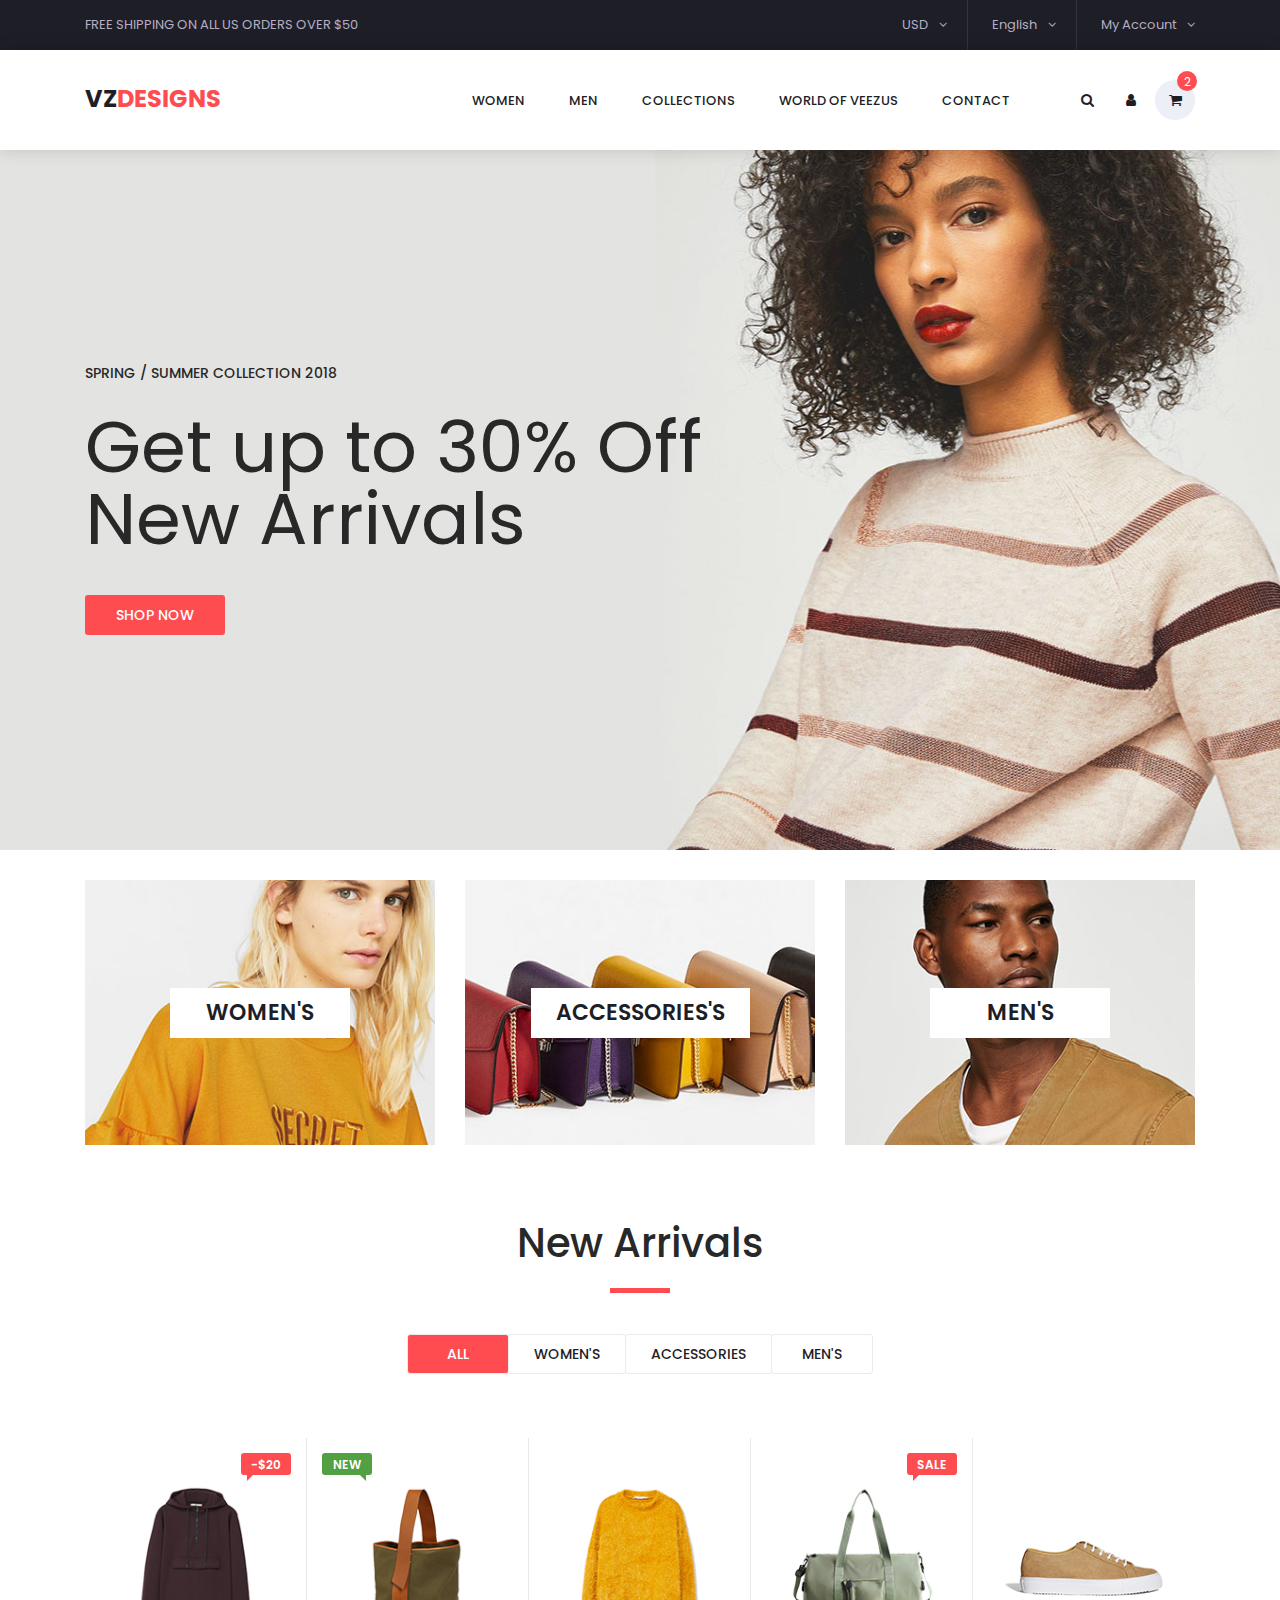
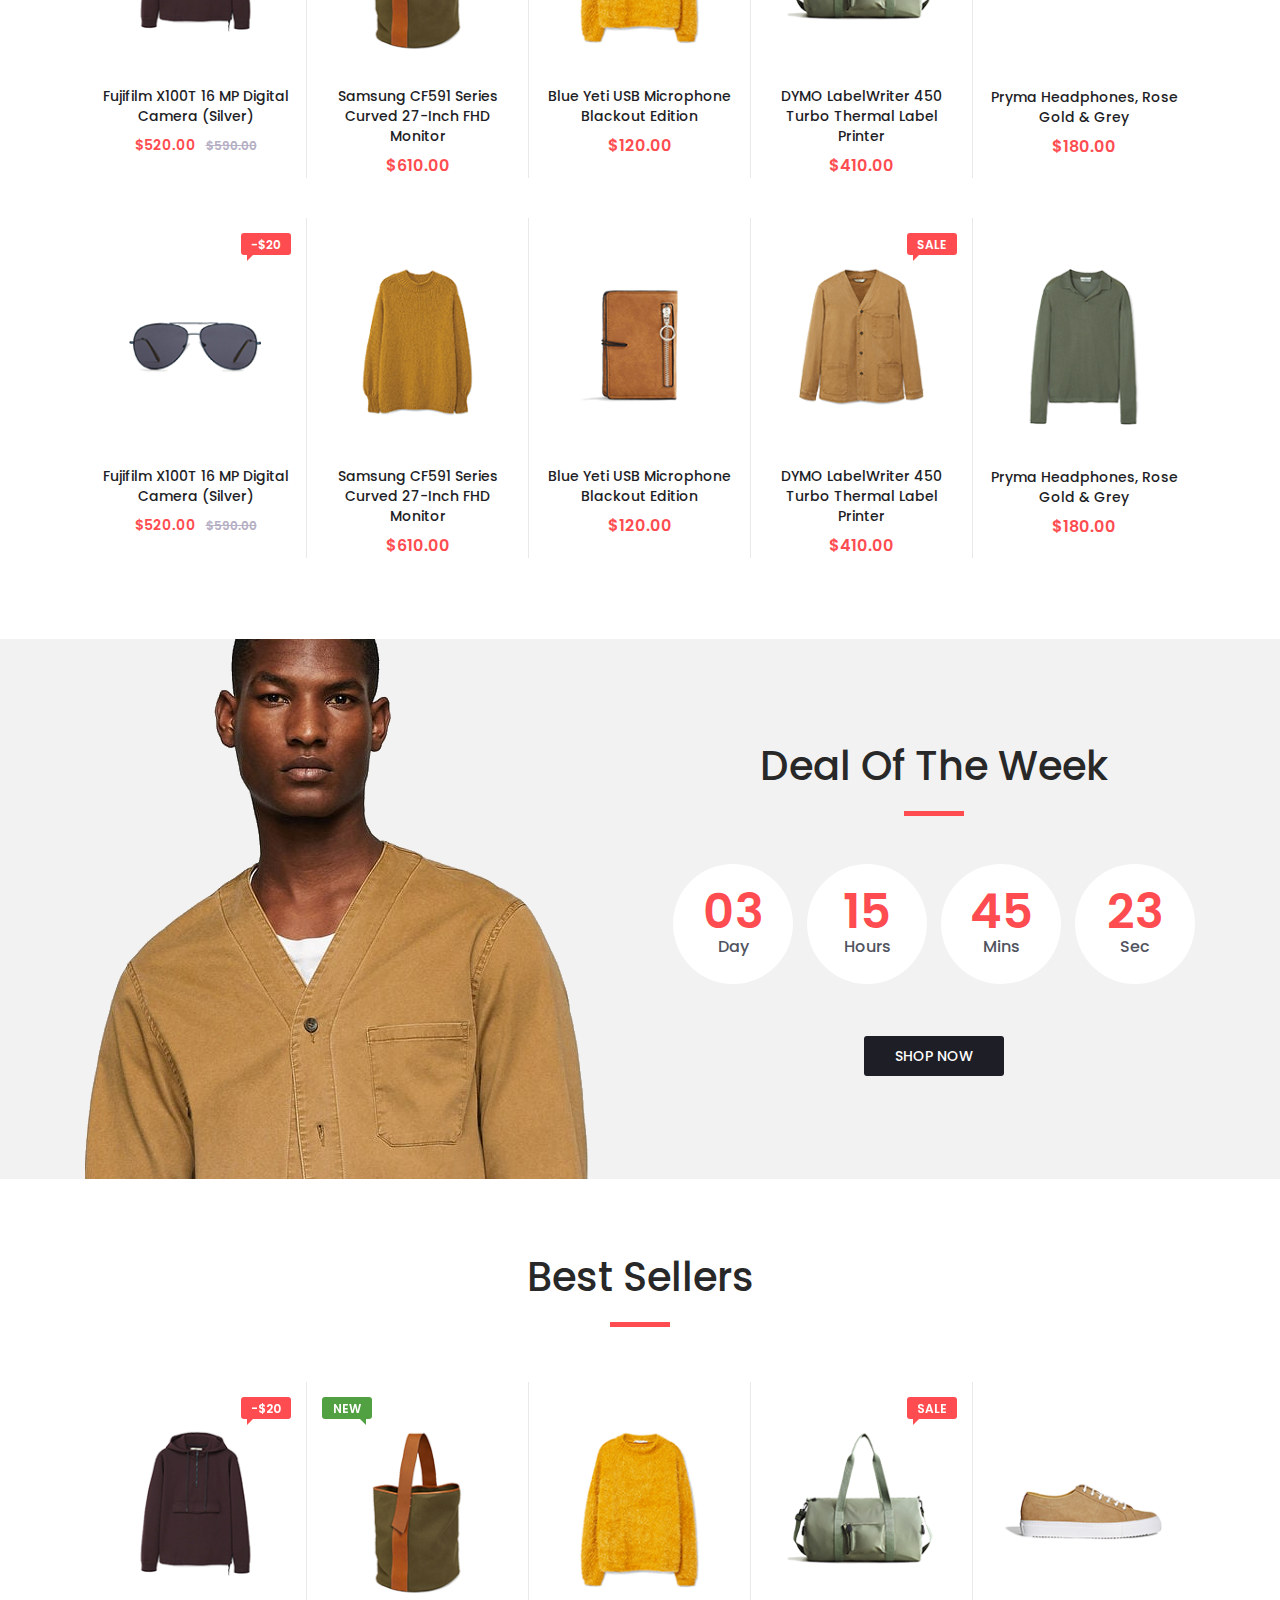
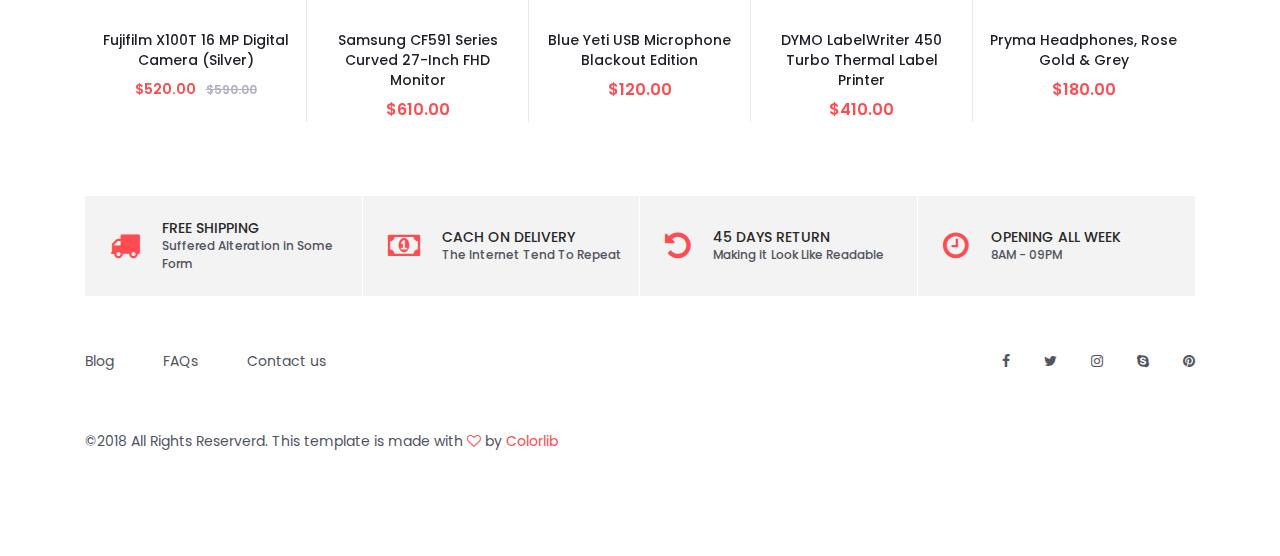
==== commit cce4df5e: "changes" ====
--- a/index.html
+++ b/index.html
@@ -89,12 +89,11 @@
 						</div>
 						<nav class="navbar">
 							<ul class="navbar_menu">
-								<li><a href="#">home</a></li>
-								<li><a href="#">shop</a></li>
-								<li><a href="#">promotion</a></li>
-								<li><a href="#">pages</a></li>
-								<li><a href="#">blog</a></li>
-								<li><a href="contact.html">contact</a></li>
+								<li><a href="#">WOMEN</a></li>
+								<li><a href="#">MEN</a></li>
+								<li><a href="#">COLLECTIONS</a></li>
+								<li><a href="#">WORLD OF VEEZUS</a></li>
+								<li><a href="contact.html">CONTACT</a></li>
 							</ul>
 							<ul class="navbar_user">
 								<li><a href="#"><i class="fa fa-search" aria-hidden="true"></i></a></li>
@@ -156,8 +155,8 @@
 						<li><a href="#"><i class="fa fa-user-plus" aria-hidden="true"></i>Register</a></li>
 					</ul>
 				</li>
-				<li class="menu_item"><a href="#">home</a></li>
-				<li class="menu_item"><a href="#">shop</a></li>
+				<li class="menu_item"><a href="#">WOMEN</a></li>
+				<li class="menu_item"><a href="#">MEN</a></li>
 				<li class="menu_item"><a href="#">promotion</a></li>
 				<li class="menu_item"><a href="#">pages</a></li>
 				<li class="menu_item"><a href="#">blog</a></li>
@@ -173,7 +172,7 @@
 			<div class="row align-items-center fill_height">
 				<div class="col">
 					<div class="main_slider_content">
-						<h6>Spring / Summer Collection 2017</h6>
+						<h6>Spring / Summer Collection 2018</h6>
 						<h1>Get up to 30% Off New Arrivals</h1>
 						<div class="red_button shop_now_button"><a href="#">shop now</a></div>
 					</div>
@@ -702,7 +701,7 @@
 
 	<!-- Blogs -->
 
-	<div class="blogs">
+	<!-- <div class="blogs">
 		<div class="container">
 			<div class="row">
 				<div class="col text-center">
@@ -744,11 +743,11 @@
 				</div>
 			</div>
 		</div>
-	</div>
+	</div> -->
 
 	<!-- Newsletter -->
 
-	<div class="newsletter">
+	<!-- <div class="newsletter">
 		<div class="container">
 			<div class="row">
 				<div class="col-lg-6">
@@ -767,7 +766,7 @@
 				</div>
 			</div>
 		</div>
-	</div>
+	</div> -->
 
 	<!-- Footer -->
 
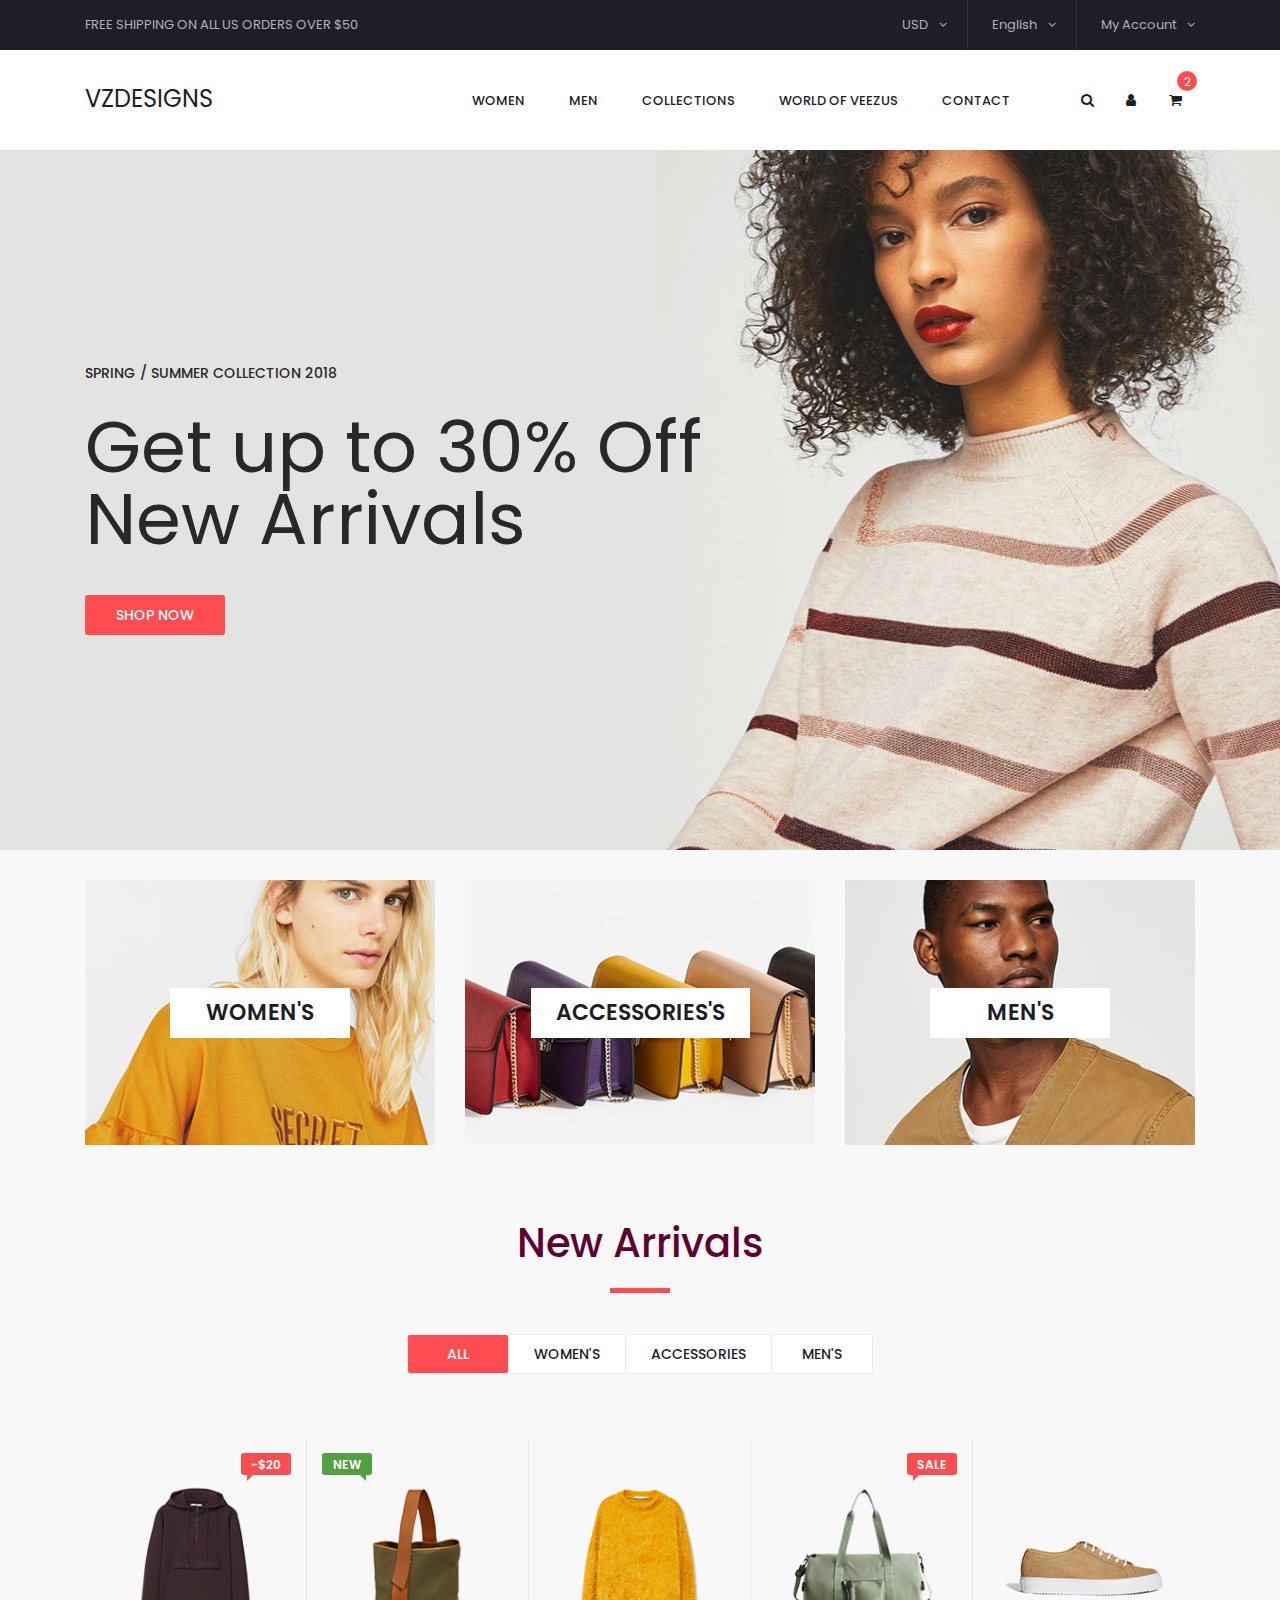
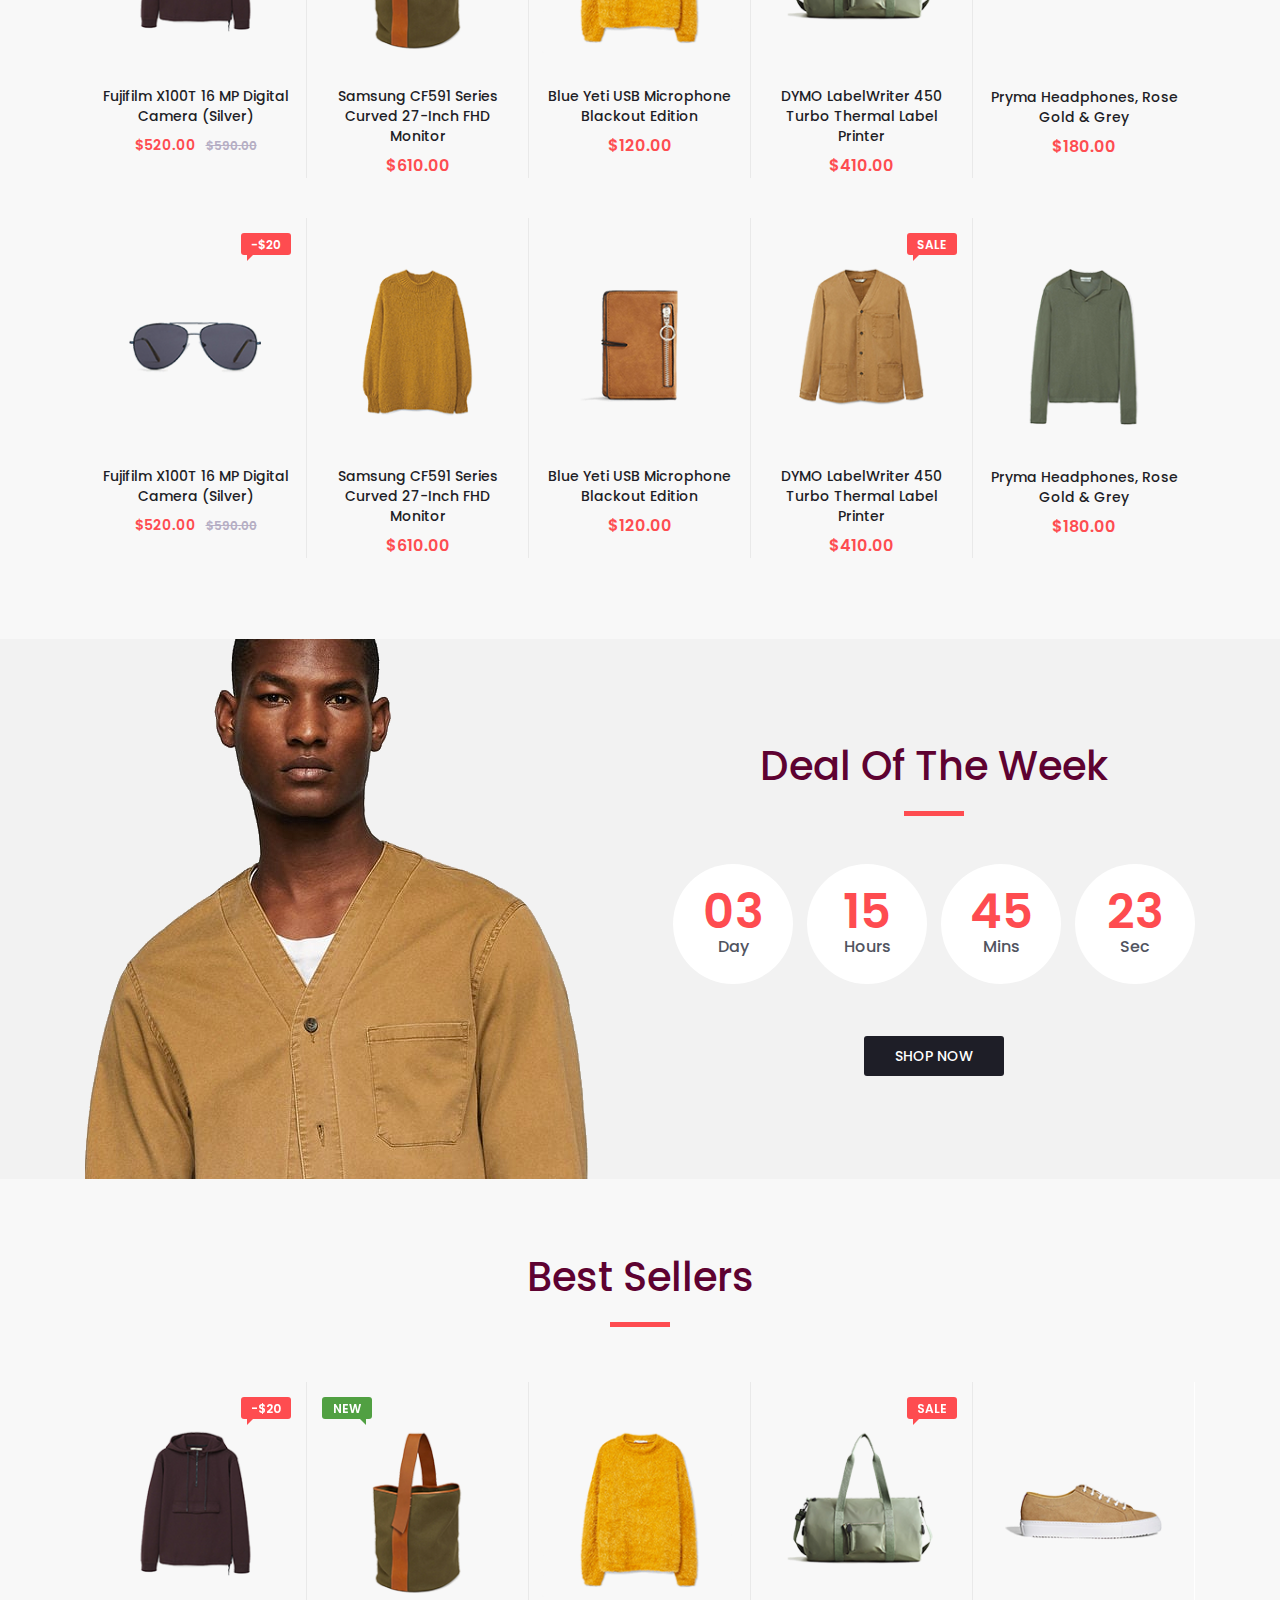
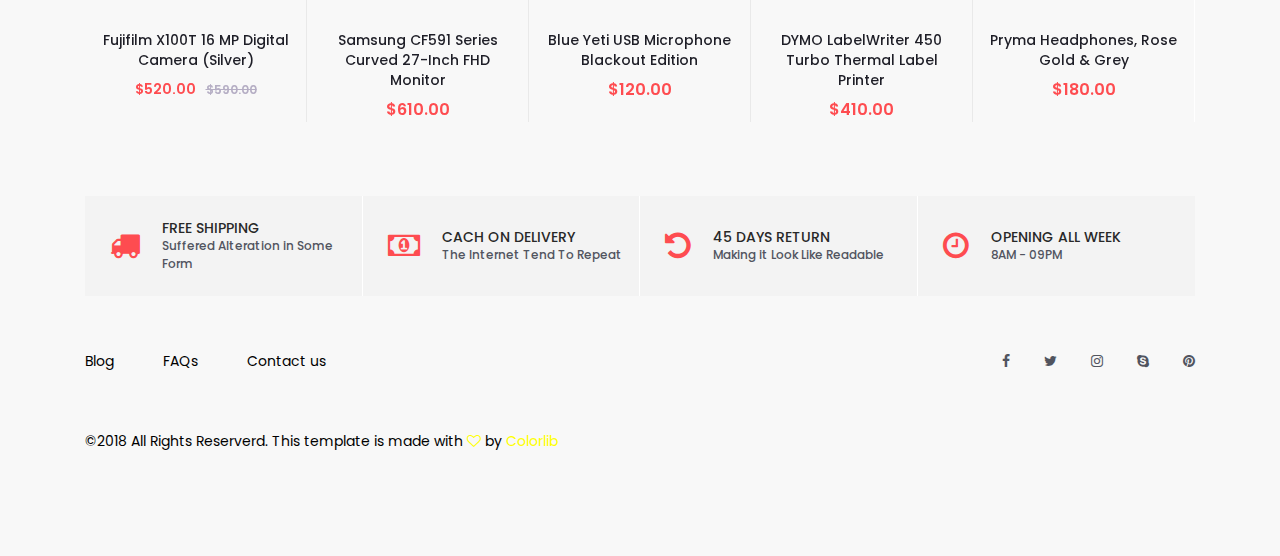
==== commit cc9c13ea: "so much!" ====
--- a/index.html
+++ b/index.html
@@ -14,6 +14,8 @@
 <link rel="stylesheet" type="text/css" href="styles/main_styles.css">
 <link rel="stylesheet" type="text/css" href="styles/responsive.css">
 </head>
+
+
 
 <body>
 
--- a/styles/main_styles.css
+++ b/styles/main_styles.css
@@ -4,9 +4,6 @@
 /******************************
 
 COLOR PALETTE
-
-
-
 
 [Table of Contents]
 
@@ -57,8 +54,16 @@
 	font-size: 14px;
 	line-height: 23px;
 	font-weight: 400;
-	background: #FFFFFF;
+	background:#f8f8f8;
 	color: #1e1e27;
+}
+
+.bg {
+	background-image: url("images/sankofa1.jpg");
+    height: 100%; 
+    background-position: center;
+    background-repeat: no-repeat;
+    background-size: cover;
 }
 div
 {
@@ -106,12 +111,12 @@
 p a:active
 {
 	position: relative;
+	color: rgb(244, 222, 103);
+}
+p a:hover
+{
 	color: #FF6347;
-}
-p a:hover
-{
-	color: #FF6347;
-	background: #fde0db;
+	/* background: #fde0db; */
 }
 p a:hover::after
 {
@@ -537,8 +542,9 @@
 .main_nav_container
 {
 	width: 100%;
-	background: #FFFFFF;
-	box-shadow: 0 0 16px rgba(0, 0, 0, 0.15);
+	/* background: #FFFFFF; */
+	background-color: rgba(0,0,0,0.0);
+	box-shadow: 0 0 16px rgba(0, 0, 0, 0.009);
 }
 .navbar
 {
@@ -605,7 +611,7 @@
 }
 .checkout a
 {
-	background: #eceff6;
+	/* background: #eceff6; */
 	border-radius: 50%;
 }
 .checkout_items
@@ -807,12 +813,8 @@
 {
 	font-size: 24px;
 	color: #1e1e27;
-	font-weight: 700;
+	/* font-weight: 700; */
 	text-transform: uppercase;
-}
-.logo_container a span
-{
-	color: #fe4c50;
 }
 
 /*********************************
@@ -1436,204 +1438,54 @@
 }
 
 /*********************************
-9. Blogs
-*********************************/
-
-.blogs
-{
-	margin-top: 72px;
-}
-.blogs_container
-{
-	margin-top: 53px;
-}
-.blog_item
-{
-	height: 255px;
-	width: 100%;
-}
-.blog_background
-{
-	position: absolute;
-	top: 0;
-	left: 0;
-	width: 100%;
-	height: 100%;
-	background-repeat: no-repeat;
-	background-size: cover;
-	background-position: center center;
-}
-.blog_content
-{
-	position: absolute;
-	top: 30px;
-	left: 30px;
-	width: calc(100% - 60px);
-	height: calc(100% - 60px);
-	background: rgba(255,255,255,0.9);
-	padding-left: 10px;
-	padding-right: 10px;
-	visibility: hidden;
-	opacity: 0;
-	transform-origin: center center;
-	-webkit-transform: scale(0.7);
-	-moz-transform: scale(0.7);
-	-ms-transform: scale(0.7);
-	-o-transform: scale(0.7);
-	transform: scale(0.7);
-	-webkit-transition: all 300ms ease;
-	-moz-transition: all 300ms ease;
-	-ms-transition: all 300ms ease;
-	-o-transition: all 300ms ease;
-	transition: all 300ms ease;
-}
-.blog_item:hover .blog_content
-{
-	visibility: visible;
-	opacity: 1;
-	transform: scale(1);
-}
-.blog_title
-{
-	font-weight: 500;
-	line-height: 1.25;
-	margin-bottom: 0px;
-}
-.blog_meta
-{
-	font-size: 12px;
-	line-height: 30px;
-	font-weight: 400;
-	text-transform: uppercase;
-	color: #51545f;
-	margin-bottom: 0px;
-	margin-top: 3px;
-	letter-spacing: 1px;
-}
-.blog_more
-{
-	font-size: 14px;
-	line-height: 16px;
-	font-weight: 500;
-	color: #fe4c50;
-	border-bottom: solid 1px #fe4c50;
-	margin-top: 12px;
-}
-.blog_more:hover
-{
-	color: #FE7C7F;
-}
-
-/*********************************
-10. Newsletter
-*********************************/
-
-.newsletter
-{
-	width: 100%;
-	background: #f2f2f2;
-	margin-top: 81px;
-}
-.newsletter_text
-{
-	height: 120px;
-}
-.newsletter_text h4
-{
-	margin-bottom: 0px;
-	line-height: 24px;
-}
-.newsletter_text p
-{
-	margin-bottom: 0px;
-	line-height: 1.7;
-	color: #51545f;
-}
-.newsletter_form
-{
-	height: 120px;
-}
-#newsletter_email
-{
-	width: 300px;
-	height: 46px;
-	background: #FFFFFF;
-	border: none;
-	padding-left: 20px;
-}
-#newsletter_email:focus
-{
-	border: solid 1px #7f7f7f !important;
-	box-shadow: none !important;
-}
-:focus
-{
-	outline: none !important;
-}
-#newsletter_email::-webkit-input-placeholder
-{
-	font-size: 14px !important;
-	font-weight: 400;
-	color: #b9b4c7 !important;
-}
-#newsletter_email:-moz-placeholder /* older Firefox*/
-{
-	font-size: 14px !important;
-	font-weight: 400;
-	color: #b9b4c7 !important;
-}
-#newsletter_email::-moz-placeholder /* Firefox 19+ */
-{
-	font-size: 14px !important;
-	font-weight: 400;
-	color: #b9b4c7 !important;
-}
-#newsletter_email:-ms-input-placeholder
-{
-	font-size: 14px !important;
-	font-weight: 400;
-	color: #b9b4c7 !important;
-}
-#newsletter_email::input-placeholder
-{
-	font-size: 14px !important;
-	font-weight: 400;
-	color: #b9b4c7 !important;
-}
-.newsletter_submit_btn
-{
-	width: 160px;
-	height: 46px;
-	border: none;
-	background: #fe4c50;
-	color: #FFFFFF;
-	font-size: 14px;
-	font-weight: 500;
-	text-transform: uppercase;
-	cursor: pointer;
-}
-.newsletter_submit_btn:hover
-{
-	background: #FE7C7F;
-}
-
-/*********************************
-11. Footer
-*********************************/
-
-.footer_nav_container
-{
-	height: 130px;
-}
-.cr
-{
-	margin-right: 48px;
-}
-.footer_nav li
-{
+10. Choices
+*********************************/
+.choices h1, h2{
+	/* color: #f7f7f7; */
+	color:#5e0231;
+}
+
+.choices a {
+	/* color: #f7f7f7; */
+	color: #5e0231;
+}
+
+.choices h4 {
+	/* color: #f7f7f7; */
+	/* color:#5e0231; */
+	color: #dbc3d0;
+}
+
+.choices a:hover {
+	/* color: yellow; */
+	text-shadow: 0 0 3px #b04f82;
+}
+
+.products li {
 	display: inline-block;
 	margin-right: 45px;
 }
+
+.products li:last-child {
+	margin-right: 0px;
+}
+/*********************************
+11. Footer
+*********************************/
+
+.footer_nav_container
+{
+	height: 130px;
+}
+.cr
+{
+	margin-right: 48px;
+}
+.footer_nav li
+{
+	display: inline-block;
+	margin-right: 45px;
+}
 .footer_nav li:last-child
 {
 	margin-right: 0px;
@@ -1641,7 +1493,8 @@
 .footer_nav li a, .cr
 {
 	font-size: 14px;
-	color: #51545f;
+	/* color: #51545f; */
+	color: black;
 	line-height: 30px;
 	-webkit-transition: all 300ms ease;
 	-moz-transition: all 300ms ease;
@@ -1651,7 +1504,7 @@
 }
 .footer_nav li a:hover, .cr a, .cr i
 {
-	color: #fe4c50;
+	color: yellow;
 }
 .footer_social
 {
@@ -1682,5 +1535,5 @@
 }
 .footer_social ul li a:hover
 {
-	color: #fe4c50;
-}
+	color: yellow;
+}
